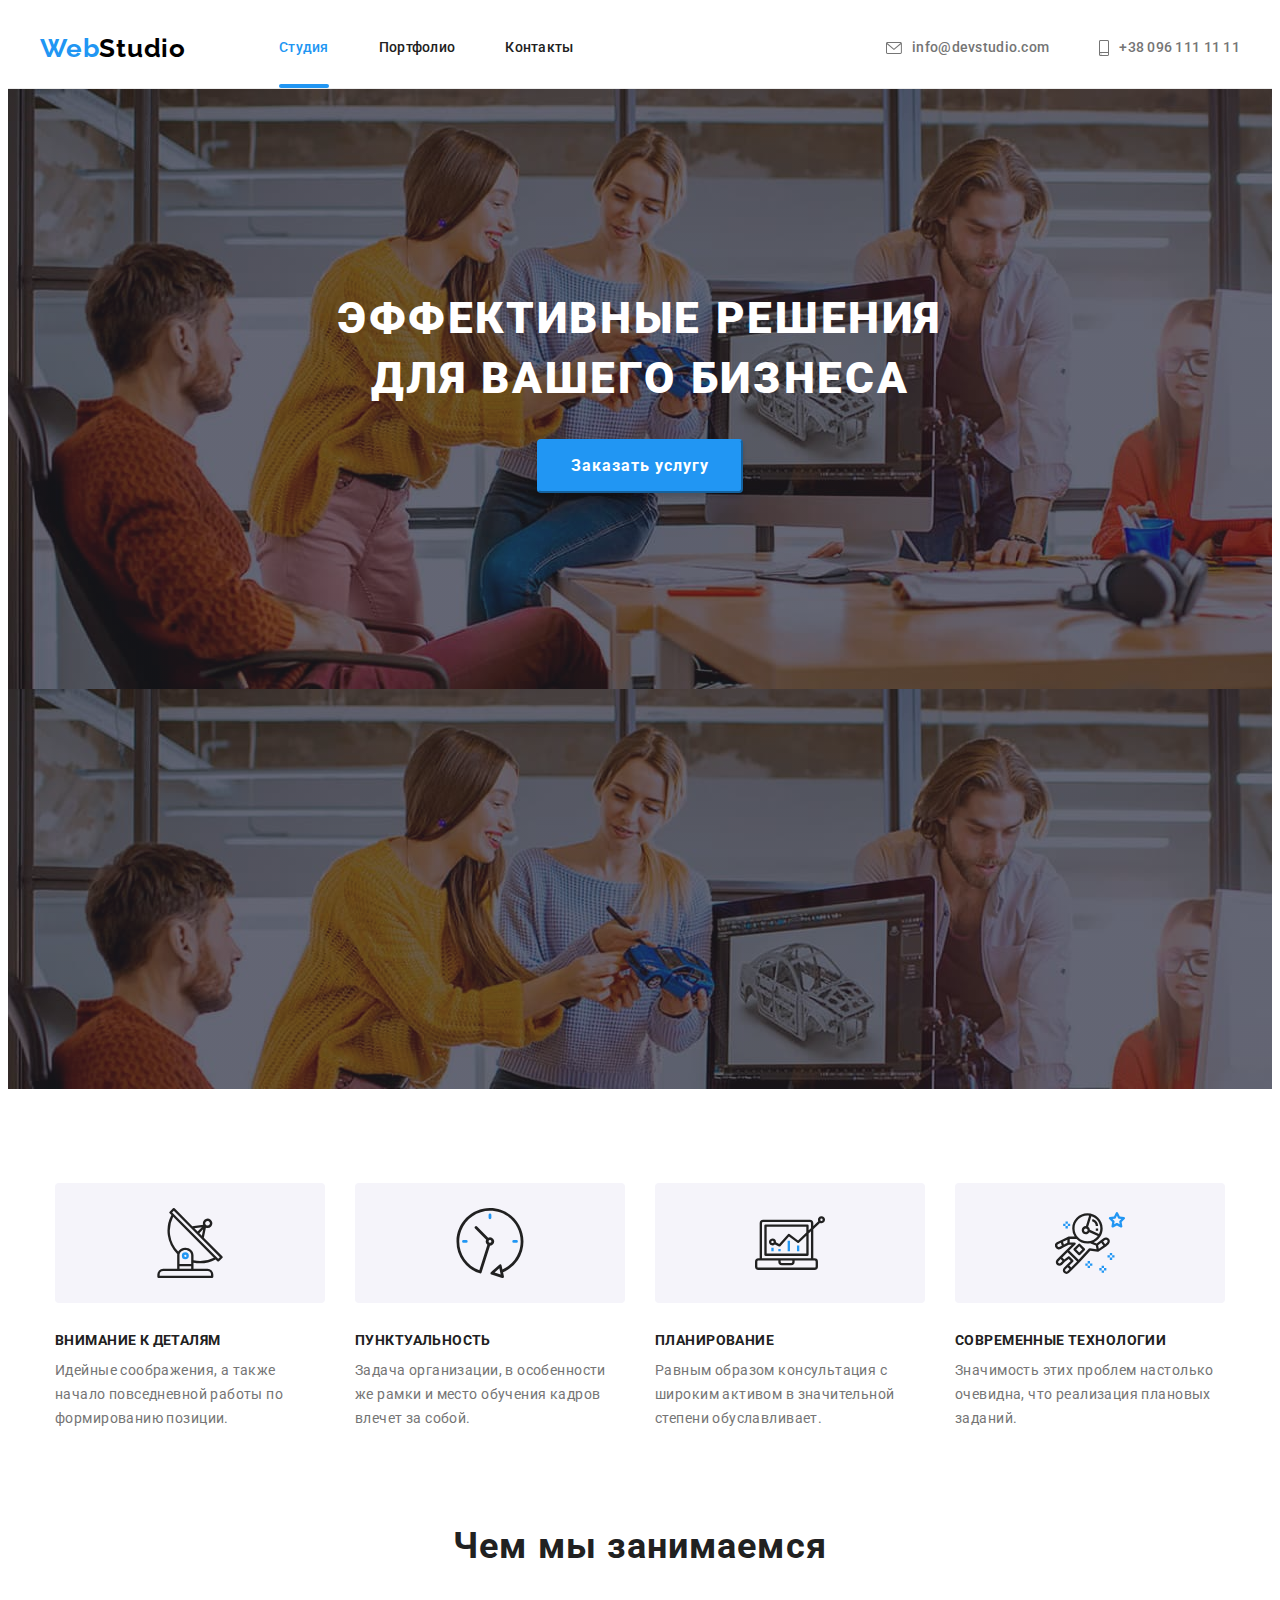
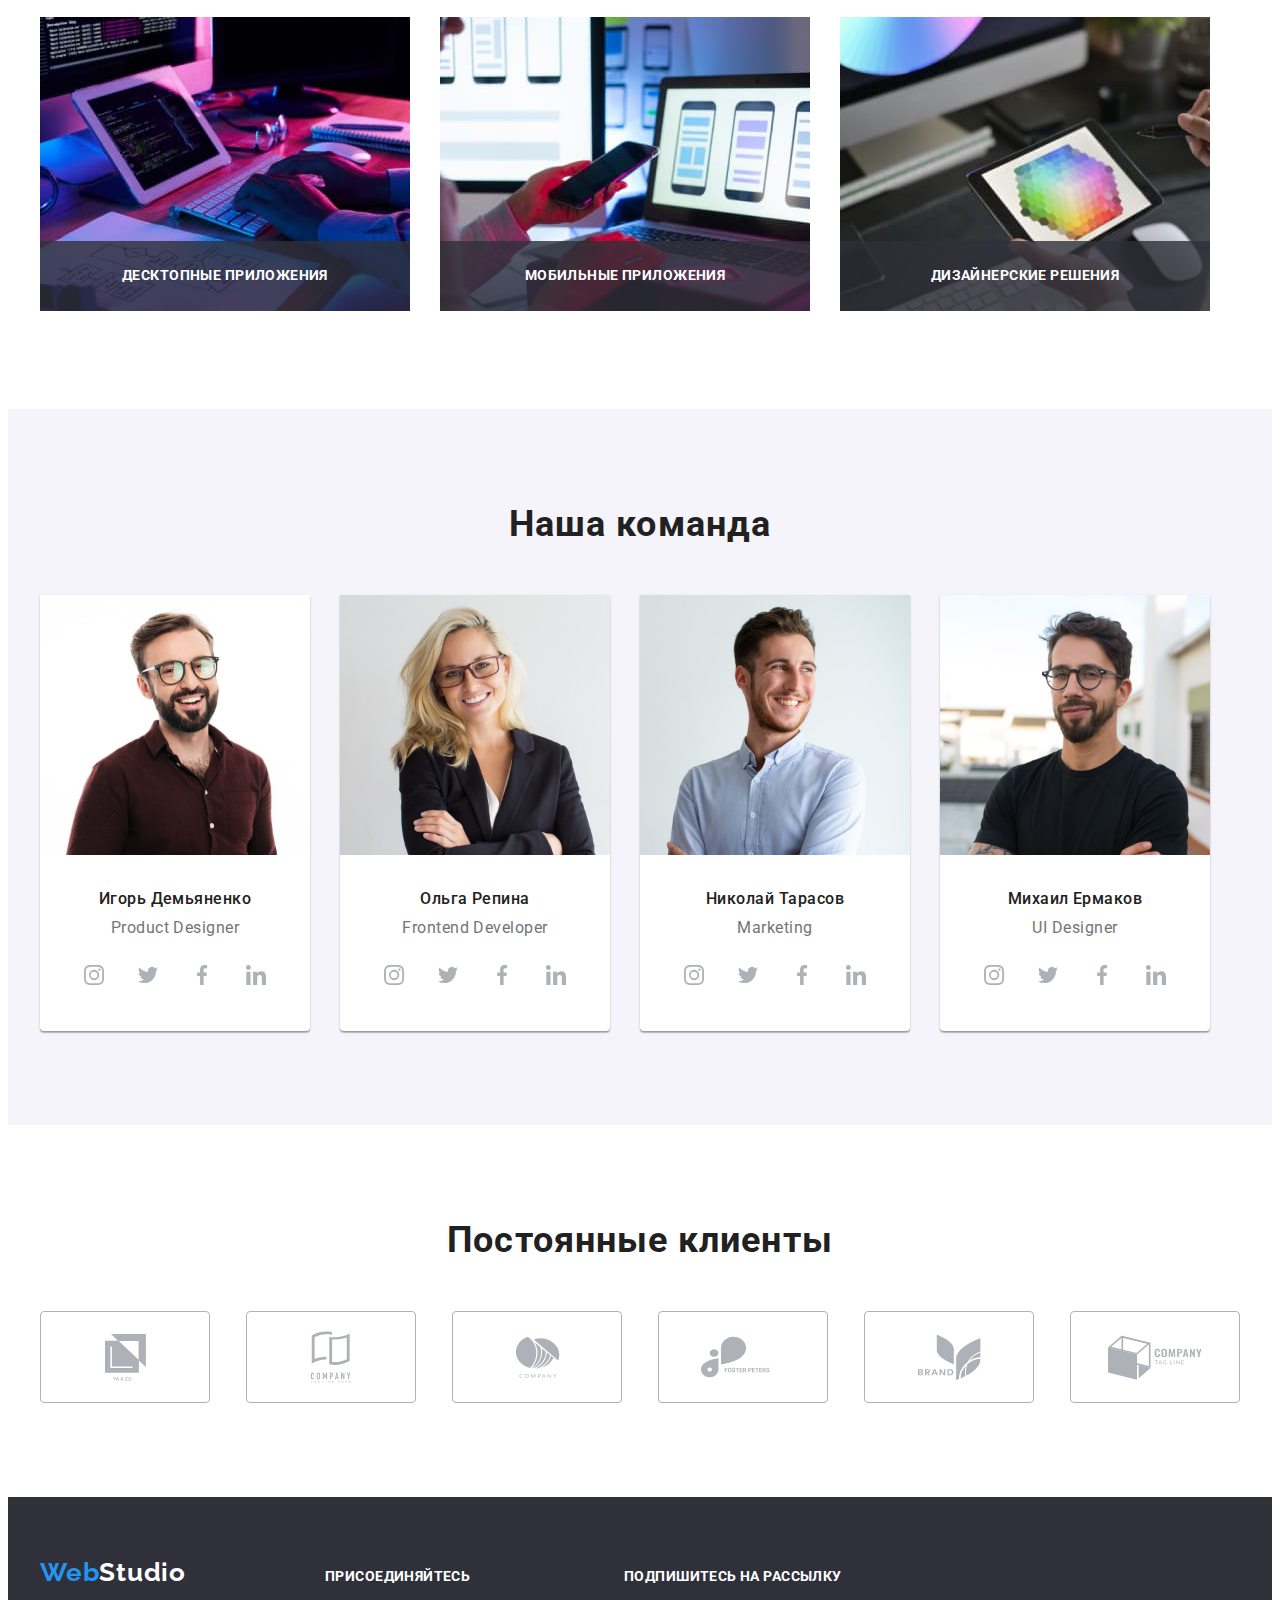
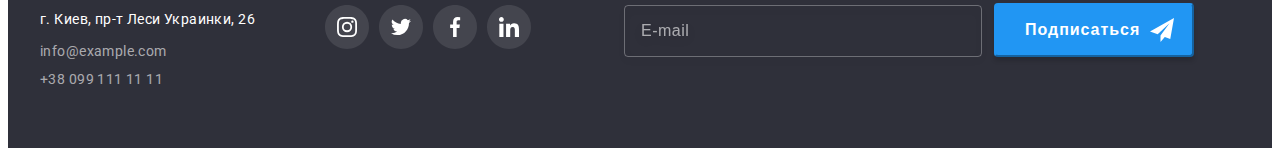
==== index.html @ 21135331 "Initial commit" ====
<!DOCTYPE html>
<html lang="ru">
  <head>
    <meta charset="UTF-8" />
    <meta http-equiv="X-UA-Compatible" content="IE=edge" />
    <meta name="viewport" content="width=device-width, initial-scale=1.0" />
    <title>WebStudio</title>
    <link rel="preconnect" href="https://fonts.googleapis.com" />
    <link rel="preconnect" href="https://fonts.gstatic.com" crossorigin />
    <link
      href="https://fonts.googleapis.com/css2?family=Raleway:wght@700&family=Roboto:wght@400;500;700;900&display=swap"
      rel="stylesheet"
    />
    <link
      rel="stylesheet"
      href="https://cdnjs.cloudflare.com/ajax/libs/modern-normalize/1.1.0/modern-normalize.min.css"
      integrity="sha512-wpPYUAdjBVSE4KJnH1VR1HeZfpl1ub8YT/NKx4PuQ5NmX2tKuGu6U/JRp5y+Y8XG2tV+wKQpNHVUX03MfMFn9Q=="
      crossorigin="anonymous"
      referrerpolicy="no-referrer"
    />
    <link rel="stylesheet" href="./css/styles.css" />
  </head>

  <body>
    <!-- ################# HEADER ############## -->
    <header class="header">
      <div class="header-line container">
        <nav class="head">
          <a class="link link-logo" href="./index.html" lang="en"
            ><span class="accent">Web</span>Studio</a
          >
          <ul class="list header-list">
            <li class="item"><a class="link menu-link active" href="">Студия</a></li>
            <li class="item"><a class="link menu-link" href="./portfolio.html">Портфолио</a></li>
            <li class="item"><a class="link menu-link" href="">Контакты</a></li>
          </ul>
        </nav>
        <ul class="list header-list header-info">
          <li class="item icon-address">
            <a class="link contact-link" href="mailto:info@devstudio.com"
              ><svg class="icon" width="16" height="12">
                <use href="./images/icon/icons.svg#mail"></use></svg
              >info@devstudio.com</a
            >
          </li>
          <li class="item icon-address">
            <a class="link contact-link" href="tel:+380961111111"
              ><svg class="icon" width="10" height="16">
                <use href="./images/icon/icons.svg#phone"></use></svg
              >+38 096 111 11 11</a
            >
          </li>
        </ul>
      </div>
    </header>
    <main class="main">
      <!-- ############## HERO ############### -->
      <section class="hero">
        <div class="container">
          <h1 class="hero-title">Эффективные решения <br />для вашего бизнеса</h1>
          <button data-modal-open class="modal-btn" type="button">Заказать услугу</button>
        </div>
      </section>
      <!-- ############## ABOUT US ############### -->
      <section class="section">
        <div class="container">
          <ul class="list about-us">
            <li class="item">
              <div class="back-icon-about">
                <svg class="icon-about" width="70" height="70">
                  <use href="./images/icon/icons.svg#antenna"></use>
                </svg>
              </div>
              <h3 class="about-us-title">Внимание к деталям</h3>
              <p class="about-us-item">
                Идейные соображения, а также начало повседневной работы по формированию позиции.
              </p>
            </li>
            <li class="item">
              <div class="back-icon-about">
                <svg class="icon-about" width="70" height="70">
                  <use href="./images/icon/icons.svg#clock"></use>
                </svg>
              </div>
              <h3 class="about-us-title">Пунктуальность</h3>
              <p class="about-us-item">
                Задача организации, в особенности же рамки и место обучения кадров влечет за собой.
              </p>
            </li>
            <li class="item">
              <div class="back-icon-about">
                <svg class="icon-about" width="70" height="70">
                  <use href="./images/icon/icons.svg#diagram"></use>
                </svg>
              </div>
              <h3 class="about-us-title">Планирование</h3>
              <p class="about-us-item">
                Равным образом консультация с широким активом в значительной степени обуславливает.
              </p>
            </li>
            <li class="item">
              <div class="back-icon-about">
                <svg class="icon-about" width="70" height="70">
                  <use href="./images/icon/icons.svg#astronaut"></use>
                </svg>
              </div>
              <h3 class="about-us-title">Современные технологии</h3>
              <p class="about-us-item">
                Значимость этих проблем настолько очевидна, что реализация плановых заданий.
              </p>
            </li>
          </ul>
        </div>
      </section>
      <!-- ############## OUR WORK ############### -->
      <section class="section-work">
        <div class="container">
          <h2 class="title title-work">Чем мы занимаемся</h2>
          <ul class="list list-work">
            <li class="item">
              <img
                src="./images/how_we_doing/img1.jpg"
                alt="Сотрудник печатает на клавиатуре"
                width="370"
                height="294"
              />
              <p class="img-overlay">Десктопные приложения</p>
            </li>
            <li class="item">
              <img
                src="./images/how_we_doing/img2.jpg"
                alt="Сотрудник смотрит в экран ноутбука"
                width="370"
                height="294"
              />
              <p class="img-overlay">Мобильные приложения</p>
            </li>
            <li class="item">
              <img
                src="./images/how_we_doing/img3.jpg"
                alt="Сотрудник работает на планшете"
                width="370"
                height="294"
              />
              <p class="img-overlay">Дизайнерские решения</p>
            </li>
          </ul>
        </div>
      </section>
      <!-- ############## OUR TEAM ############### -->
      <section class="section our-team">
        <div class="container">
          <h2 class="title title-team">Наша команда</h2>
          <ul class="list team-list">
            <li class="card">
              <img
                class="team-img"
                src="./images/people/igor.jpg"
                alt="Сотрудник Игорь Демьяненко"
                width="270"
                height="260"
              />
              <div class="team-info">
                <h3 class="team-name">Игорь Демьяненко</h3>
                <p class="team-prof" lang="en">Product Designer</p>
              </div>
              <div>
                <ul class="list card-social">
                  <li class="icon-back">
                    <a class="link social-link" href="" target="_blank" rel="noopener noreferrer"
                      ><svg class="card-icon" width="44" height="44">
                        <use href="./images/icon/icons.svg#card-inst"></use></svg
                    ></a>
                  </li>
                  <li class="icon-back">
                    <a class="link social-link" href="" target="_blank" rel="noopener noreferrer"
                      ><svg class="card-icon" width="44" height="44">
                        <use href="./images/icon/icons.svg#card-twit"></use></svg
                    ></a>
                  </li>
                  <li class="icon-back">
                    <a class="link social-link" href="" target="_blank" rel="noopener noreferrer"
                      ><svg class="card-icon" width="44" height="44">
                        <use href="./images/icon/icons.svg#card-facebook"></use></svg
                    ></a>
                  </li>
                  <li class="icon-back">
                    <a class="link social-link" href="" target="_blank" rel="noopener noreferrer"
                      ><svg class="card-icon" width="44" height="44">
                        <use href="./images/icon/icons.svg#card-link"></use></svg
                    ></a>
                  </li>
                </ul>
              </div>
            </li>
            <li class="card">
              <img
                class="team-img"
                src="./images/people/olga.jpg"
                alt="Сотрудник Ольга Репина"
                width="270"
                height="260"
              />
              <div class="team-info">
                <h3 class="team-name">Ольга Репина</h3>
                <p class="team-prof" lang="en">Frontend Developer</p>
              </div>
              <div>
                <ul class="list card-social">
                  <li class="icon-back">
                    <a class="link social-link" href="" target="_blank" rel="noopener noreferrer"
                      ><svg class="card-icon" width="44" height="44">
                        <use href="./images/icon/icons.svg#card-inst"></use></svg
                    ></a>
                  </li>
                  <li class="icon-back">
                    <a class="link social-link" href="" target="_blank" rel="noopener noreferrer"
                      ><svg class="card-icon" width="44" height="44">
                        <use href="./images/icon/icons.svg#card-twit"></use></svg
                    ></a>
                  </li>
                  <li class="icon-back">
                    <a class="link social-link" href="" target="_blank" rel="noopener noreferrer"
                      ><svg class="card-icon" width="44" height="44">
                        <use href="./images/icon/icons.svg#card-facebook"></use></svg
                    ></a>
                  </li>
                  <li class="icon-back">
                    <a class="link social-link" href="" target="_blank" rel="noopener noreferrer"
                      ><svg class="card-icon" width="44" height="44">
                        <use href="./images/icon/icons.svg#card-link"></use></svg
                    ></a>
                  </li>
                </ul>
              </div>
            </li>
            <li class="card">
              <img
                class="team-img"
                src="./images/people/nikolai.jpg"
                alt="Сотрудник Николай Тарасов"
                width="270"
                height="260"
              />
              <div class="team-info">
                <h3 class="team-name">Николай Тарасов</h3>
                <p class="team-prof" lang="en">Marketing</p>
              </div>
              <div>
                <ul class="list card-social">
                  <li class="icon-back">
                    <a class="link social-link" href="" target="_blank" rel="noopener noreferrer"
                      ><svg class="card-icon" width="44" height="44">
                        <use href="./images/icon/icons.svg#card-inst"></use></svg
                    ></a>
                  </li>
                  <li class="icon-back">
                    <a class="link social-link" href="" target="_blank" rel="noopener noreferrer"
                      ><svg class="card-icon" width="44" height="44">
                        <use href="./images/icon/icons.svg#card-twit"></use></svg
                    ></a>
                  </li>
                  <li class="icon-back">
                    <a class="link social-link" href="" target="_blank" rel="noopener noreferrer"
                      ><svg class="card-icon" width="44" height="44">
                        <use href="./images/icon/icons.svg#card-facebook"></use></svg
                    ></a>
                  </li>
                  <li class="icon-back">
                    <a class="link social-link" href="" target="_blank" rel="noopener noreferrer"
                      ><svg class="card-icon" width="44" height="44">
                        <use href="./images/icon/icons.svg#card-link"></use></svg
                    ></a>
                  </li>
                </ul>
              </div>
            </li>
            <li class="card">
              <img
                class="team-img"
                src="./images/people/mikhail.jpg"
                alt="Сотрудник Михаил Ермаков"
                width="270"
                height="260"
              />
              <div class="team-info">
                <h3 class="team-name">Михаил Ермаков</h3>
                <p class="team-prof" lang="en">UI Designer</p>
              </div>
              <div>
                <ul class="list card-social">
                  <li class="icon-back">
                    <a class="link social-link" href="" target="_blank" rel="noopener noreferrer"
                      ><svg class="card-icon" width="44" height="44">
                        <use href="./images/icon/icons.svg#card-inst"></use></svg
                    ></a>
                  </li>
                  <li class="icon-back">
                    <a class="link social-link" href="" target="_blank" rel="noopener noreferrer"
                      ><svg class="card-icon" width="44" height="44">
                        <use href="./images/icon/icons.svg#card-twit"></use></svg
                    ></a>
                  </li>
                  <li class="icon-back">
                    <a class="link social-link" href="" target="_blank" rel="noopener noreferrer"
                      ><svg class="card-icon" width="44" height="44">
                        <use href="./images/icon/icons.svg#card-facebook"></use></svg
                    ></a>
                  </li>
                  <li class="icon-back">
                    <a class="link social-link" href="" target="_blank" rel="noopener noreferrer"
                      ><svg class="card-icon" width="44" height="44">
                        <use href="./images/icon/icons.svg#card-link"></use></svg
                    ></a>
                  </li>
                </ul>
              </div>
            </li>
          </ul>
        </div>
      </section>
      <!-- ############## OUR CLIENTS ############### -->
      <section class="section">
        <div class="container">
          <h2 class="title title-clients">Постоянные клиенты</h2>
          <ul class="list list-clients">
            <li>
              <a class="link-clients" href="" target="_blank" rel="noopener noreferrer">
                <div class="back-icon-clients">
                  <svg class="icon-clients" width="41" height="47">
                    <use href="./images/icon/icons.svg#client-1"></use>
                  </svg></div
              ></a>
            </li>
            <li>
              <a class="link-clients" href="" target="_blank" rel="noopener noreferrer">
                <div class="back-icon-clients">
                  <svg class="icon-clients" width="40" height="52">
                    <use href="./images/icon/icons.svg#client-2"></use>
                  </svg></div
              ></a>
            </li>
            <li>
              <a class="link-clients" href="" target="_blank" rel="noopener noreferrer"
                ><div class="back-icon-clients">
                  <svg class="icon-clients" width="45" height="42">
                    <use href="./images/icon/icons.svg#client-3"></use>
                  </svg></div
              ></a>
            </li>
            <li>
              <a class="link-clients" href="" target="_blank" rel="noopener noreferrer"
                ><div class="back-icon-clients">
                  <svg class="icon-clients" width="85" height="42">
                    <use href="./images/icon/icons.svg#client-4"></use>
                  </svg></div
              ></a>
            </li>
            <li>
              <a class="link-clients" href="" target="_blank" rel="noopener noreferrer">
                <div class="back-icon-clients">
                  <svg class="icon-clients" width="63" height="47">
                    <use href="./images/icon/icons.svg#client-5"></use>
                  </svg></div
              ></a>
            </li>
            <li>
              <a class="link-clients" href="" target="_blank" rel="noopener noreferrer">
                <div class="back-icon-clients">
                  <svg class="icon-clients" width="94" height="45">
                    <use href="./images/icon/icons.svg#client-6"></use>
                  </svg></div
              ></a>
            </li>
          </ul>
        </div>
      </section>
    </main>
    <!-- ############## FOOTER ############### -->
    <footer class="footer">
      <div class="container footer-flex">
        <div class="footer-address">
          <a class="link link-logo-footer" href="./index.html" lang="en"
            ><span class="accent">Web</span>Studio</a
          >
          <address class="address">
            <ul class="list list-address">
              <li class="item">
                <a
                  class="link address-link"
                  href="https://goo.gl/maps/CviUbPJFQTQComtV8"
                  target="_blank"
                  >г. Киев, пр-т Леси Украинки, 26</a
                >
              </li>
              <li class="item">
                <a class="link contacts-link" href="mailto:info@example.com">info@example.com</a>
              </li>
              <li class="item">
                <a class="link contacts-link" href="tel:+380991111111">+38 099 111 11 11</a>
              </li>
            </ul>
          </address>
        </div>
        <div class="social">
          <p class="join">присоединяйтесь</p>
          <ul class="list footer-icon">
            <li class="item">
              <a class="social-link-footer" href="" target="_blank" rel="noopener noreferrer">
                <svg class="icon" width="44" height="44">
                  <use href="./images/icon/icons.svg#footer-insta"></use>
                </svg>
              </a>
            </li>
            <li class="item">
              <a class="social-link-footer" href="" target="_blank" rel="noopener noreferrer"
                ><svg class="icon" width="44" height="44">
                  <use href="./images/icon/icons.svg#footer-twit"></use></svg
              ></a>
            </li>
            <li class="item">
              <a class="social-link-footer" href="" target="_blank" rel="noopener noreferrer"
                ><svg class="icon" width="44" height="44">
                  <use href="./images/icon/icons.svg#footer-facebook"></use></svg
              ></a>
            </li>
            <li class="item">
              <a class="social-link-footer" href="" target="_blank" rel="noopener noreferrer"
                ><svg class="icon" width="44" height="44">
                  <use href="./images/icon/icons.svg#footer-link"></use></svg
              ></a>
            </li>
          </ul>
        </div>
        <div class="subscribe">
          <form class="footer-form">
            <label class="form-label"
              >Подпишитесь на рассылку
              <input class="form-input" type="email" name="E-Mail" placeholder="E-mail" />
            </label>
            <button class="sub-btn" type="submit">
              Подписаться
              <svg class="icon" width="24" height="24">
                <use href="./images/icon/icons.svg#icon-send"></use>
              </svg>
            </button>
          </form>
        </div>
      </div>
    </footer>
    <!-- ############## BACKDROP ############### -->
    <div data-modal class="backdrop is-hidden">
      <div class="modal">
        <button data-modal-close class="close-button" type="button">
          <svg class="close-btn-img" width="30" height="30">
            <use href="./images/icon/icons.svg#close-modal"></use>
          </svg>
        </button>
        <div class="leave-contacts">
          <p class="modal-title">Оставьте свои данные, мы вам перезвоним</p>
          <form class="modal-form" autocomplete="off">
            <label class="label"
              >Имя
              <input class="input" name="Name" type="text"/>
              <svg class="icon-form" width="18" height="18"><use href="./images/icon/icons.svg#person-modal"></use></svg>
            </label>
            <label class="label"
              >Телефон
             <input class="input" name="Phone" type="tel" />
              <svg class="icon-form" width="18" height="18"><use href="./images/icon/icons.svg#phone-modal"></use></svg>
            </label>
            <label class="label"
              >Почта
             <input class="input" name="Mail" type="email" />
              <svg class="icon-form" width="18" height="18"><use href="./images/icon/icons.svg#email-modal"></use></svg>
            </label>
            <label class="label"
              >Комментарий
              <textarea class="area" name="Comment" placeholder="Введите текст" rows="4"></textarea>
            </label>
            <label class="label-check">
              <input class="input-check" name="License" type="checkbox" />
              <svg class="checkbox-svg" width="16" height="15"><use href="./images/icon/icons.svg#check-border"></use></svg>
              <svg class="checkbox-svg-full" width="16" height="15"><use href="./images/icon/icons.svg#check-full"></use></svg>
              <span class="check-text">Соглашаюсь с рассылкой и
                  принимаю <a class="license-link" href="">Условия договора</a></span>
            </label>
            <button class="send-button" type="submit">Отправить</button>
          </form>
        </div>
      </div>
    </div>
    <!-- ############## SCRIPT ############### -->
    <script src="./js/modal.js"></script>
  </body>
</html>
---- css/styles.css ----
.list {
  list-style: none;

  margin-top: 0;
  margin-bottom: 0;
  padding-left: 0;
}
.link {
  text-decoration: none;
  display: inline-block;
}
.address {
  font-style: normal;
}
.container {
  width: 1200px;
  padding-left: 15px;
  padding-right: 15px;
  margin-left: auto;
  margin-right: auto;
}
:root {
  --main-font: 'Roboto', sans-serif;
  --main-color: #212121;
  --secondary-color: #757575;
  --logo-color: #000000;
  --accent-color: #2196f3;
  --card-back: rgba(33, 150, 243, 0.9);
  --hero-background-color: #2f303a;
  --btn-text-color: #ffffff;
  --border-color: #afb1b8;
  --social-color: #afb1b8;
  --team-background-color: #f5f4fa;
  --portfolio-btn-back-color: #f5f4fa;
  --border-color: #ececec;
  --footer-social: #44454e;
  --portfolio-border-color: #eeeeee;
  --contacts-link-color: rgba(255, 255, 255, 0.6);
  --color-social-footer: rgba(255, 255, 255, 0.1);
  --img-background: rgba(47, 48, 58, 0.8);
  --timing: cubic-bezier(0.4, 0, 0.2, 1);
  --send-button-back: #188CE8;

/*########## ICONS COLOR ############*/
  --color-back: transparent;
  --color-social: currentColor;
  --color-clients: currentColor;
  --color-social-footer: currentColor;
  --color-mail: currentColor;
  --color-close: #eaeaea;
  --color-plus: currentColor;
}
body {
  font-family: var(--main-font);
  color: var(--main-color);
}
/*########## HEADER ############*/
.header {
  font-weight: 500;
  font-size: 14px;
  line-height: 1.14;
  letter-spacing: 0.02em;
  border-bottom: 1px solid var(--border-color);
}
.head {
  display: flex;
  align-items: center;
}
.header-list {
  display: flex;

  margin-top: 0;
  margin-bottom: 0;
}
.header-list .item + .item {
  margin-left: 50px;
}
.header-list .link {
  display: block;
  padding-top: 32px;
  padding-bottom: 32px;
}
.header-info {
  margin-left: auto;
}
.header-line {
  display: flex;
}
.link-logo {
  font-family: 'Raleway', sans-serif;
  font-weight: 700;
  font-size: 26px;
  line-height: 1.19;
  letter-spacing: 0.03em;
  color: var(--logo-color);

  margin-right: 93px;
}
.accent {
  color: var(--accent-color);
}
.menu-link {
  color: var(--main-color);
  transition: color 250ms var(--timing);
}
.item {
  position: relative;
}
.active::after {
  position: absolute;
  bottom: 0;
  left: 0;
  content: '';
  width: 100%;
  height: 4px;
  background-color: var(--accent-color);
  border-radius: 2px;
}
.icon-address > .contact-link {
  color: var(--secondary-color);
  display: flex;
  align-items: center;
  transition: color 250ms var(--timing);
}

.menu-link:hover,
.menu-link:focus {
  color: var(--accent-color);
}
.contact-link:hover,
.contact-link:focus {
  color: var(--accent-color);
}
.active {
  color: var(--accent-color);
}
.header-list .item {
  display: flex;
  justify-content: center;
}
.icon-address {
  display: flex;
  align-items: center;
}
.icon-address .icon {
  margin-right: 10px;
  fill: var(--secondary-color);
}
.contact-link:hover > .icon,
.contact-link:focus > .icon {
  fill: var(--accent-color);
}
/*########## MAIN ############*/
/*########## HERO ############*/
.hero {
  background-color: var(--hero-background-color);
  text-align: center;
  padding-top: 200px;
  padding-bottom: 200px;
  height: 600px;
  max-width: 1600px;
  margin: 0 auto;
  background-image: linear-gradient(to right, rgba(47, 48, 58, 0.4), rgba(47, 48, 58, 0.4)),
    url('../images/overlay/overlay.jpg');
}
.hero-title {
  font-weight: 900;
  font-size: 44px;
  line-height: 1.36;
  letter-spacing: 0.06em;
  text-transform: uppercase;
  color: var(--btn-text-color);

  margin-top: 0;
  margin-bottom: 30px;
}
.modal-btn {
  font-family: var(--main-font);
  font-weight: 700;
  font-size: 16px;
  line-height: 1.88;
  display: flex;
  align-items: center;
  letter-spacing: 0.06em;
  color: var(--btn-text-color);
  background-color: var(--accent-color);
  cursor: pointer;
  box-shadow: 0px 4px 4px rgba(0, 0, 0, 0.15);
  border-radius: 4px;
  border-color: var(--accent-color);

  display: inline-block;
  padding: 10px 32px;
}
/*########## ABOUT US ############*/
.section {
  padding-top: 94px;
  padding-bottom: 94px;
}
.about-us {
  display: flex;
  justify-content: center;

  margin-top: 0;
  margin-bottom: 0;
}
.about-us .item {
  width: 270px;
}
.about-us .item + .item {
  margin-left: 30px;
}
.about-us-title {
  font-weight: 700;
  font-size: 14px;
  line-height: 1.14;
  letter-spacing: 0.03em;
  text-transform: uppercase;

  margin-top: 0;
  margin-bottom: 0;
  margin-bottom: 10px;
}
.about-us-item {
  font-size: 14px;
  line-height: 1.71;
  letter-spacing: 0.03em;
  color: var(--secondary-color);

  margin-top: 0;
  margin-bottom: 0;
}
.back-icon-about {
  width: 270px;
  height: 120px;
  background: var(--portfolio-btn-back-color);
  border-radius: 4px;
  margin-bottom: 30px;
  display: flex;
  align-items: center;
  justify-content: center;
}
/*########## OUR WORK ############*/
.section-work {
  padding-bottom: 94px;
}
.title {
  font-weight: 700;
  font-size: 36px;
  line-height: 1.17;
  text-align: center;
  letter-spacing: 0.03em;

  margin-top: 0;
  margin-bottom: 0;
}
.title-work {
  margin-bottom: 50px;
}
.list-work {
  display: flex;
}
.list-work .item + .item {
  margin-left: 30px;
}
.list-work .item {
  position: relative;
}
.img-overlay {
  position: absolute;
  left: 0;
  bottom: 4px;

  font-weight: 700;
  font-size: 14px;
  line-height: 1.14;
  text-align: center;
  letter-spacing: 0.03em;
  text-transform: uppercase;
  color: var(--btn-text-color);

  width: 370px;
  margin: 0;
  padding-top: 27px;
  padding-bottom: 27px;
  background-color: var(--img-background);
}
/*########## OUR TEAM ############*/
.team-list {
  display: flex;
}
.team-list .card + .card {
  margin-left: 30px;
}
.card {
  width: 270px;

  background: var(--btn-text-color);
  box-shadow: 0px 1px 3px rgba(0, 0, 0, 0.12), 0px 1px 1px rgba(0, 0, 0, 0.14),
    0px 2px 1px rgba(0, 0, 0, 0.2);
  border-radius: 0px 0px 4px 4px;
}
.our-team {
  background-color: var(--team-background-color);
}
.title-team {
  margin-bottom: 50px;
}
.team-info {
  padding-top: 30px;
  padding-bottom: 16px;
}
.team-name {
  font-weight: 500;
  font-size: 16px;
  line-height: 1.19;
  text-align: center;
  letter-spacing: 0.03em;

  margin-top: 0;
  margin-bottom: 10px;
}
.team-prof {
  font-size: 16px;
  line-height: 1.19;
  text-align: center;
  letter-spacing: 0.03em;
  color: var(--secondary-color);

  margin-top: 0;
  margin-bottom: 0;
}
.card-social {
  display: flex;
  justify-content: center;
  padding-bottom: 30px;
}
.card-icon {
  color: var(--social-color);
  width: 44px;
  height: 44px;
  border-radius: 50%;
  background-color: var(--btn-text-color);

  transition: color 250ms var(--timing),background-color 250ms var(--timing);
}
.social-link:hover > .card-icon,
.social-link:focus > .card-icon {
  color: var(--btn-text-color);
  background-color: var(--accent-color);
}

.list .icon-back + .icon-back {
  margin-left: 10px;
}
/*########## OUR CLIENTS ############*/
.title-clients {
  margin-bottom: 50px;
}
.list-clients {
  display: flex;
  justify-content: space-between;
}
.back-icon-clients {
  width: 170px;
  height: 92px;
  border: 1px solid var(--social-color);
  box-sizing: border-box;
  border-radius: 4px;
  display: flex;
  align-items: center;
  justify-content: center;
  transition: border-color 250ms var(--timing);
}
.back-icon-clients .icon-clients {
  box-sizing: content-box;
  padding: 18px 34px;
  color: var(--social-color);
  transition: color 250ms var(--timing);
  
}
.link-clients:hover .icon-clients,
.link-clients:focus .icon-clients {
  color: var(--accent-color);
}
.back-icon-clients:hover,
.back-icon-clients:focus {
  border-color: var(--accent-color);
}
/*########## FOOTER ############*/

.footer {
  background-color: var(--hero-background-color);
  padding-top: 60px;
  padding-bottom: 60px;
}
.link-logo-footer {
  font-family: 'Raleway', sans-serif;
  font-weight: 700;
  font-size: 26px;
  line-height: 1.19;
  letter-spacing: 0.03em;
  color: var(--btn-text-color);

  margin-bottom: 20px;
}
.list-address .item + .item {
  margin-top: 9px;
}
.address-link {
  font-size: 14px;
  line-height: 1.71;
  letter-spacing: 0.03em;
  color: var(--btn-text-color);
  transition: color 250ms var(--timing);
}
.address .list {
  padding-left: 0;
}
.contacts-link {
  font-size: 14px;
  line-height: 1.71px;
  letter-spacing: 0.03em;
  color: var(--contacts-link-color);
  transition: color 250ms var(--timing);
}
.address-link:hover,
.address-link:focus {
  color: var(--accent-color);
}
.contacts-link:hover,
.contacts-link:focus {
  color: var(--accent-color);
}
.join {
  font-weight: 700;
  font-size: 14px;
  line-height: 1.14;
  letter-spacing: 0.03em;
  text-transform: uppercase;
  color: var(--btn-text-color);
  margin-top: 0;
  margin-bottom: 20px;
}
.footer-flex {
  display: flex;
}
.social {
  margin-left: 70px;
  margin-top: 12px;
  display: flex;
  flex-direction: column;
}
.footer-icon {
  display: flex;
}
.footer-icon .item + .item {
  margin-left: 10px;
}
.social-link-footer>.icon {
  color: var(--footer-social);
  transition: color 250ms var(--timing);
}
.social-link-footer:hover > .icon,
.social-link-footer:focus > .icon {
  color: var(--accent-color);
}
/*########## FOOTER FORM ############*/
.subscribe {
  display: block;
}
.footer-form {
  position: relative;
 }
.footer-form .form-label {
display: flex;
flex-direction: column;
font-weight: 700;
font-size: 14px;
line-height: 1.14;
letter-spacing: 0.03em;
text-transform: uppercase;
color: var(--btn-text-color);
margin-top: 12px;
margin-left: 93px;
}
.footer-form .form-input {
  font-size: 16px;
  line-height: 1.25;
  display: flex;
  align-items: center;
  letter-spacing: 0.03em;
  color: rgba(255, 255, 255, 0.6);
  padding-top: 15px;
  padding-bottom: 15px;
  padding-left: 16px;
  margin-top: 20px;
  
border: 1px solid rgba(255, 255, 255, 0.3);
box-sizing: border-box;
filter: drop-shadow(0px 4px 4px rgba(0, 0, 0, 0.15));
border-radius: 4px;
width: 358px;
background-color: transparent;
}
.footer-form .form-input::placeholder {
  font-size: 16px;
line-height: 1.25;
display: flex;
align-items: center;
letter-spacing: 0.03em;
color: var(--contacts-link-color);
}
.footer-form .sub-btn {
  position: absolute;
  bottom: 0;
  right: -212px;

font-weight: 700;
font-size: 16px;
line-height: 1.88;
width: 200px;
display: flex;
align-items: center;
text-align: center;
letter-spacing: 0.06em;
color: var(--btn-text-color);
background-color: var(--accent-color);
border-color: var(--accent-color);
padding-top: 10px;
padding-bottom: 10px;
padding-left: 29px;
box-shadow: 0px 4px 4px rgba(0, 0, 0, 0.15);
border-radius: 4px;
margin-top: 48px;
margin-left: 12px;
cursor: pointer;
}
.sub-btn>.icon {
  margin-left: 10px;
}
/*########## BACKDROP ############*/
.backdrop {
  position: fixed;
  top: 0;
  left: 0;
  width: 100%;
  height: 100%;
  background-color: rgba(0, 0, 0, 0.2);
  opacity: 1;

  transform: scale(1,1);
  transition: transform 250ms var(--timing),opacity 250ms var(--timing);
}
.is-hidden {
  opacity: 0;
  /* visibility: hidden; */
  pointer-events: none;

  transform: scale(0,0);
  transition: transform 250ms var(--timing),opacity 250ms var(--timing);
}
.close-button{
  position: absolute;
  top: 8px;
  right: 8px;
  padding: 0;
  border: none;
  width: 30px;
  height: 30px;
  border-radius: 50%;
  cursor: pointer;
  transition: color 250ms var(--timing);
}
.close-button:hover,
.close-button:focus {
  color: var(--accent-color);
}
.modal {
  position: absolute;
  top: 50%;
  left: 50%;
  transform: translate(-50%,-50%);

  min-width: 528px;
  min-height: 581px;
  background: var(--btn-text-color);
box-shadow: 0px 1px 3px rgba(0, 0, 0, 0.12), 0px 1px 1px rgba(0, 0, 0, 0.14), 0px 2px 1px rgba(0, 0, 0, 0.2);
border-radius: 4px;
}
/*########## MODAL FORM ############*/
.leave-contacts {
  padding-top: 40px;
  padding-bottom: 40px;
  padding-left: 41px;
  padding-right: 39px;
}
.modal-form {
  display: flex;
  flex-direction: column;
}
.modal-title{
font-weight: 700;
font-size: 20px;
line-height: 1.15;
text-align: center;
letter-spacing: 0.03em;
margin-bottom: 12px;
margin-top: 0;
}
.modal-form .label {
  position: relative;
font-size: 12px;
line-height: 1.16;
letter-spacing: 0.01em;
color: var(--secondary-color);
cursor: pointer;
}
.modal-form .input {
  border: 1px solid rgba(33, 33, 33, 0.2);
  box-sizing: border-box;
  border-radius: 4px;
  width: 100%;
  font-size: inherit;
  line-height: inherit;
letter-spacing: inherit;
  margin-top: 4px;
  margin-bottom: 10px;
  padding-left: 42px;
  padding-top: 12px;
  padding-bottom: 12px;
  cursor: pointer;
  transition: border 250ms var(--timing);
  outline: none;
}
.modal-form .input:hover,
.modal-form .input:focus {
border: 1px solid var(--accent-color);
}
.area {
  border: 1px solid rgba(33, 33, 33, 0.2);
box-sizing: border-box;
border-radius: 4px;
width: 100%;
height: 120px;
resize: none;
font-size: inherit;
  line-height: inherit;
letter-spacing: inherit;
margin-top: 4px;
padding: 12px 16px;
  margin-bottom: 20px;
  cursor: pointer;
  transition: border 250ms var(--timing);
  outline: none;
}
.area:hover,
.area:focus {
border: 1px solid var(--accent-color);
}
.area::placeholder {
font-size: 12px;
line-height: 1.16;
letter-spacing: 0.01em;
color: rgba(117, 117, 117, 0.5);
}
.input-check{
  position: absolute;
  width: 1px;
  height: 1px;
  margin: -1px;
  border: 0;
  padding: 0;
  clip: rect(0 0 0 0);
  overflow: hidden;
}
.check-text {
font-size: 14px;
line-height: 1.71;
letter-spacing: 0.03em;
color: var(--secondary-color);
margin-left: 36px;
}
.label-check {
  position: relative;
  }
.checkbox-svg {
  position: absolute;
  top: 3px;
  left: 12px;
  transform: scale(0);
  transition: transform 250ms var(--timing);
}
.checkbox-svg-full {
  position: absolute;
  top: 3px;
  left: 12px;
  transform: scale(1);
  transition: transform 250ms var(--timing);
}
.input-check:not(:checked)~.checkbox-svg-full {
  transform: scale(0);
}
.input-check:not(:checked)~.checkbox-svg {
  transform: scale(1);
}
.license-link {
font-size: 14px;
line-height: 1.71;
letter-spacing: 0.03em;
text-decoration-line: underline;
color: var(--accent-color);
}
.send-button {
font-weight: 700;
font-size: 16px;
line-height: 1.88;
display: flex;
align-items: center;
text-align: center;
letter-spacing: 0.06em;
color: var(--btn-text-color);
padding: 10px 56px;
  margin-top: 30px;
  margin-left: 124px;
  width: 200px;
  background: var(--accent-color);
box-shadow: 0px 4px 4px rgba(0, 0, 0, 0.15);
border-radius: 4px;
border-color: transparent;
cursor: pointer;
}
.send-button:hover,
.send-button:focus {
background: var(--send-button-back);
}
.icon-form {
  position: absolute;
  top: 28px;
  left: 12px;
  transition: fill 250ms var(--timing);
}
.modal-form .input:hover~.icon-form,
.modal-form .input:focus~.icon-form {
  fill: var(--accent-color);
}

/*########## PORTFOLIO (PAGE) ############*/
.hidden {
  display: none;
}
.list-btn {
  display: flex;
  justify-content: center;
  margin-bottom: 50px;
}
.list-btn .item + .item {
  margin-left: 8px;
}
.portfolio-btn {
  font-family: var(--main-font);
  font-weight: 500;
  font-size: 16px;
  line-height: 1.62;
  text-align: center;
  letter-spacing: 0.03em;
  background-color: var(--portfolio-btn-back-color);
  cursor: pointer;

  transition: color 250ms var(--timing), background-color 250ms var(--timing); 
  border-radius: 4px;
  border-color: transparent;
  padding: 6px 22px;
}

.portfolio-btn:hover,
.portfolio-btn:focus {
  color: var(--btn-text-color);
  background-color: var(--accent-color);
  box-shadow: 0px 3px 1px rgba(0, 0, 0, 0.1), 0px 1px 2px rgba(0, 0, 0, 0.08),
    0px 2px 2px rgba(0, 0, 0, 0.12);
}
.card-list {

  display: flex;
  flex-wrap: wrap;
}
.portfolio-card-info {
  padding-top: 20px;
  padding-bottom: 20px;
  padding-left: 24px;
  padding-right: 24px;
}
.portfolio-title {
  font-weight: 700;
  font-size: 18px;
  line-height: 2;
  letter-spacing: 0.06em;
  color: var(--main-color);

  margin-top: 0;
  margin-bottom: 4px;
}
.portfolio-item {
  font-size: 16px;
  line-height: 1.88;
  letter-spacing: 0.03em;
  color: var(--secondary-color);

  margin-top: 0;
  margin-bottom: 0;
}
.portfolio-card {
  background-color: var(--btn-text-color);
  border: 1px solid var(--portfolio-border-color);
  box-sizing: border-box;
  cursor: pointer;

  transition: box-shadow 250ms var(--timing);
  width: 370px;
  overflow: hidden;
}
.card-overlay {
  position: relative;
  overflow: hidden;
}
.card-text {
position: absolute;
left: 0;
top: 0;

font-size: 18px;
line-height: 1.56;
letter-spacing: 0.03em;
color: var(--btn-text-color);
background: var(--card-back);
margin: 0;
width: 100%;
height: 100%;
padding: 63px 24px;

transform: translateY(101%);
transition: transform 250ms var(--timing);
}
.portfolio-card:hover .card-text {
transform: translateY(0%);
}
.portfolio-card:hover {
  box-shadow: 0px 1px 1px rgba(0, 0, 0, 0.12), 0px 4px 4px rgba(0, 0, 0, 0.06),
    1px 4px 6px rgba(0, 0, 0, 0.16);
}
.portfolio-card:not(:nth-child(3n + 3)) {
  margin-right: 30px;
}
.portfolio-card:not(:nth-last-child(-n + 3)) {
  margin-bottom: 30px;
}
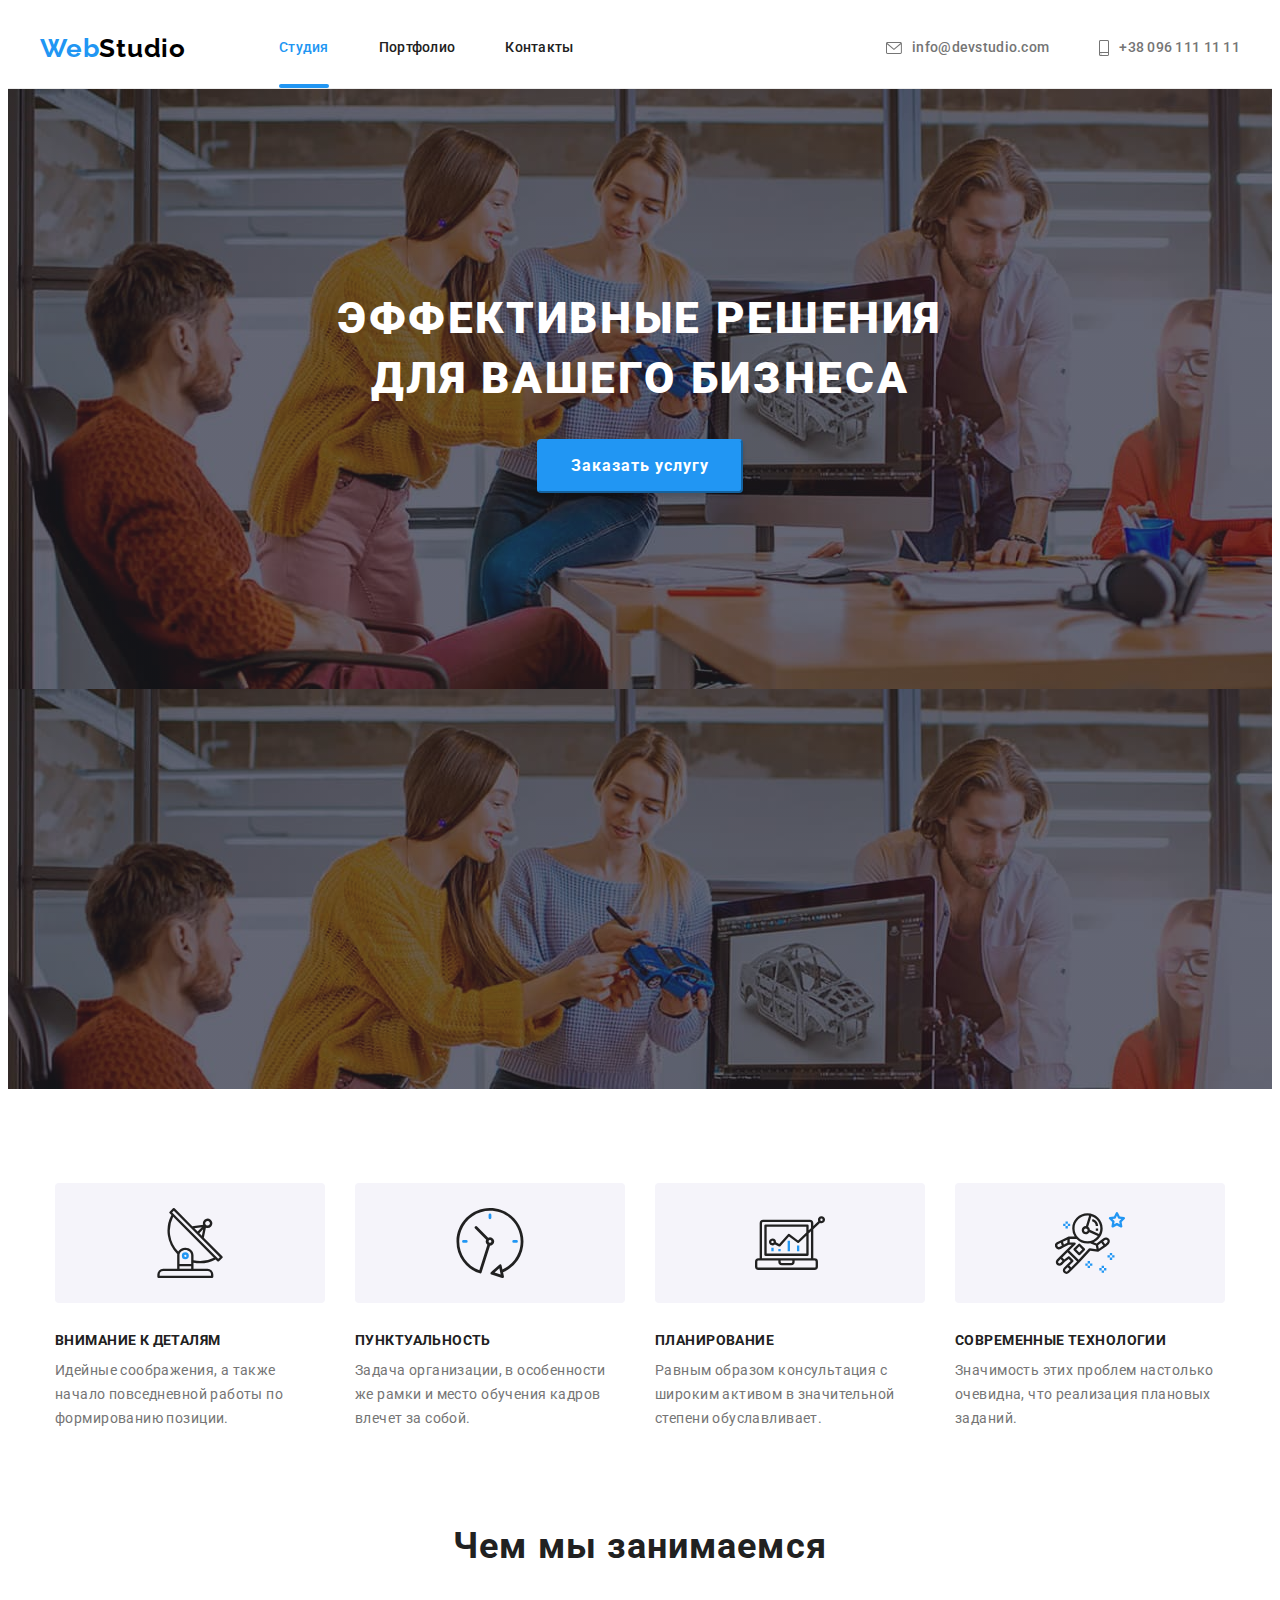
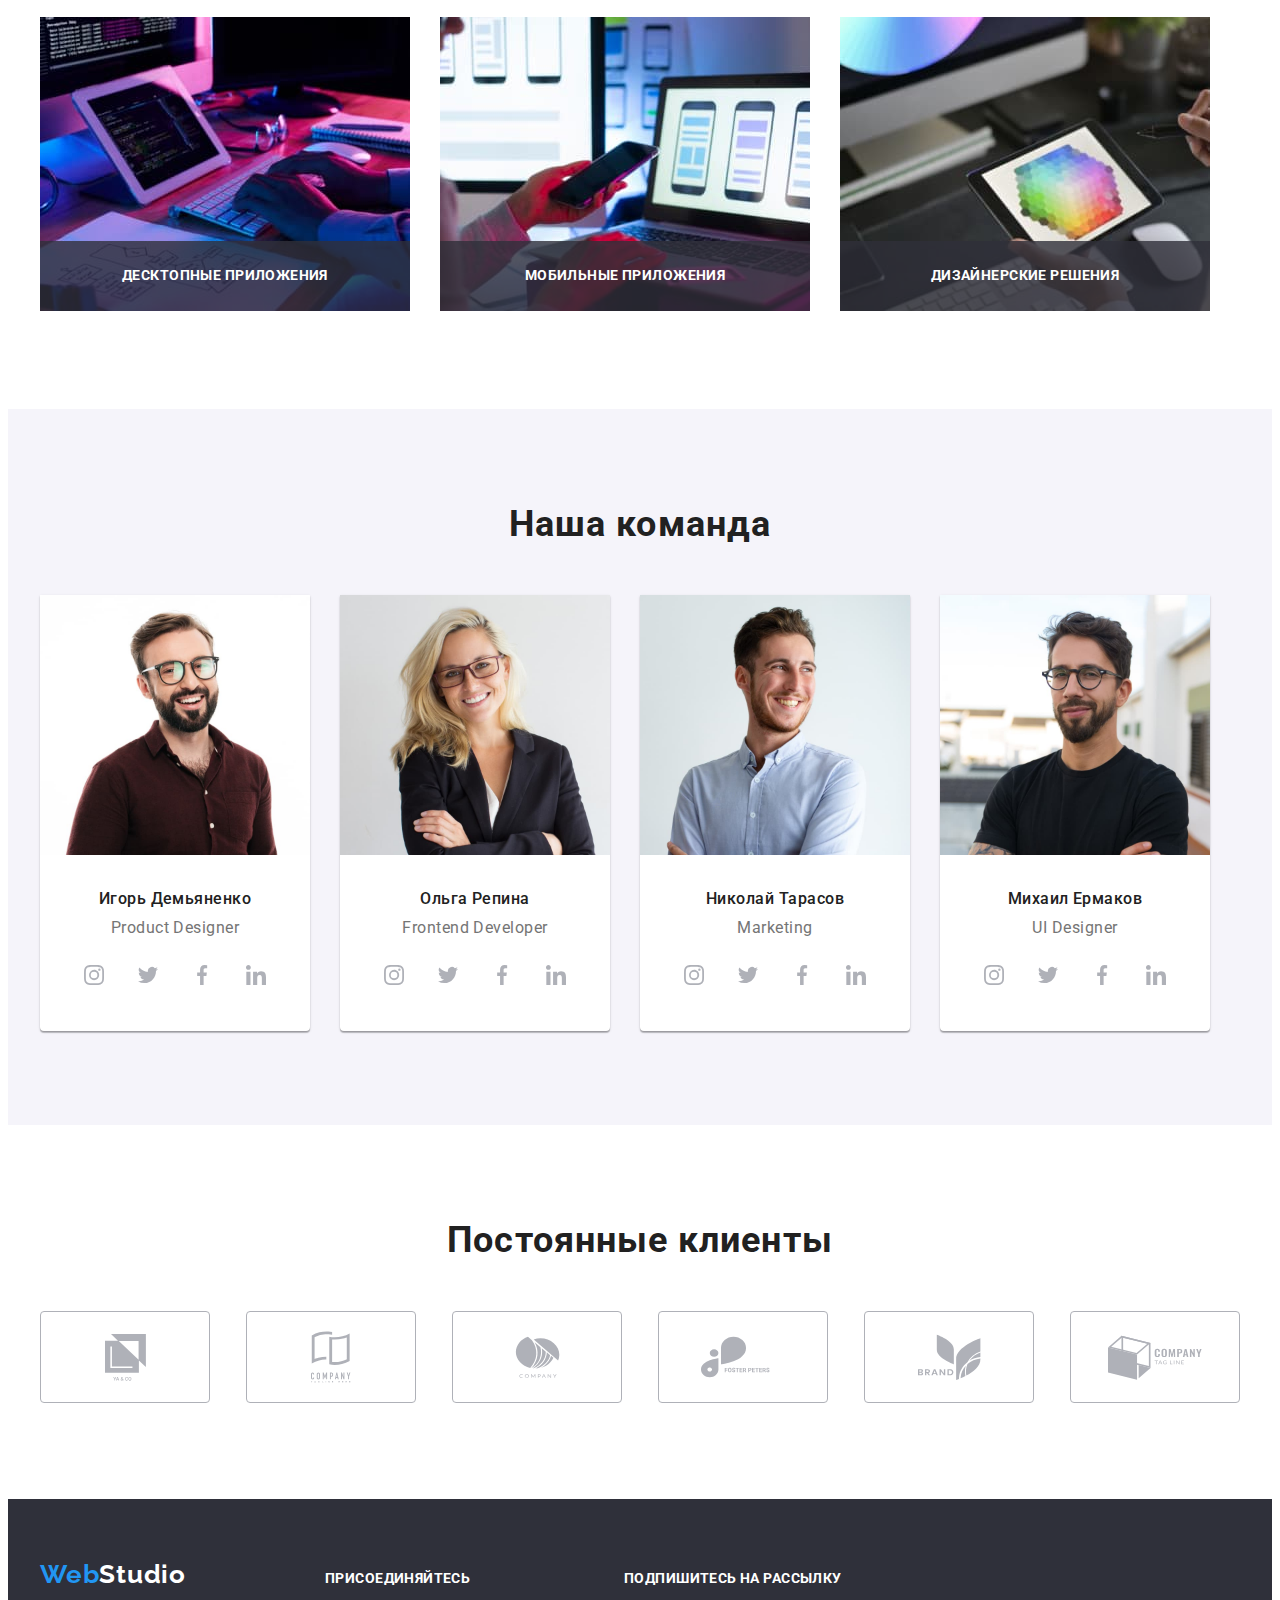
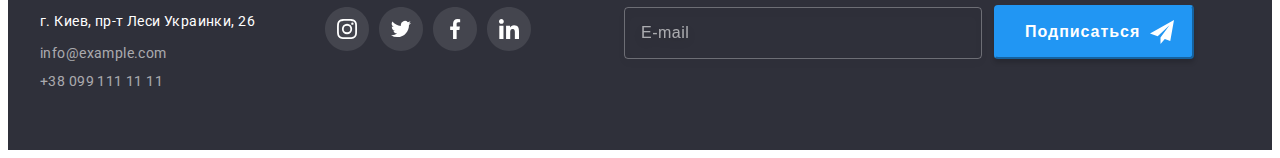
==== commit d4df16fc: "Add BEM classes" ====
--- a/index.html
+++ b/index.html
@@ -24,28 +24,34 @@
   <body>
     <!-- ################# HEADER ############## -->
     <header class="header">
-      <div class="header-line container">
-        <nav class="head">
-          <a class="link link-logo" href="./index.html" lang="en"
-            ><span class="accent">Web</span>Studio</a
+      <div class="menu container">
+        <nav class="nav">
+          <a class="nav__logo" href="./index.html" lang="en"
+            ><span class="nav__logo--accent">Web</span>Studio</a
           >
-          <ul class="list header-list">
-            <li class="item"><a class="link menu-link active" href="">Студия</a></li>
-            <li class="item"><a class="link menu-link" href="./portfolio.html">Портфолио</a></li>
-            <li class="item"><a class="link menu-link" href="">Контакты</a></li>
+          <ul class="nav__list">
+            <li class="nav__item">
+              <a class="nav__link nav__link--active" href="">Студия</a>
+            </li>
+            <li class="nav__item">
+              <a class="nav__link" href="./portfolio.html">Портфолио</a>
+            </li>
+            <li class="nav__item">
+              <a class="nav__link" href="">Контакты</a>
+            </li>
           </ul>
         </nav>
-        <ul class="list header-list header-info">
-          <li class="item icon-address">
-            <a class="link contact-link" href="mailto:info@devstudio.com"
-              ><svg class="icon" width="16" height="12">
+        <ul class="contacts">
+          <li class="contacts__item">
+            <a class="contacts__link" href="mailto:info@devstudio.com"
+              ><svg class="contacts__icon" width="16" height="12">
                 <use href="./images/icon/icons.svg#mail"></use></svg
               >info@devstudio.com</a
             >
           </li>
-          <li class="item icon-address">
-            <a class="link contact-link" href="tel:+380961111111"
-              ><svg class="icon" width="10" height="16">
+          <li class="contacts__item">
+            <a class="contacts__link" href="tel:+380961111111"
+              ><svg class="contacts__icon" width="10" height="16">
                 <use href="./images/icon/icons.svg#phone"></use></svg
               >+38 096 111 11 11</a
             >
@@ -57,55 +63,55 @@
       <!-- ############## HERO ############### -->
       <section class="hero">
         <div class="container">
-          <h1 class="hero-title">Эффективные решения <br />для вашего бизнеса</h1>
-          <button data-modal-open class="modal-btn" type="button">Заказать услугу</button>
+          <h1 class="hero__title">Эффективные решения <br />для вашего бизнеса</h1>
+          <button data-modal-open class="hero__modal-btn" type="button">Заказать услугу</button>
         </div>
       </section>
-      <!-- ############## ABOUT US ############### -->
+      <!-- ############## QUALITY ############### -->
       <section class="section">
         <div class="container">
-          <ul class="list about-us">
-            <li class="item">
-              <div class="back-icon-about">
-                <svg class="icon-about" width="70" height="70">
+          <ul class="quality">
+            <li class="quality__item">
+              <div class="quality-card">
+                <svg class="quality-card__icon" width="70" height="70">
                   <use href="./images/icon/icons.svg#antenna"></use>
                 </svg>
               </div>
-              <h3 class="about-us-title">Внимание к деталям</h3>
-              <p class="about-us-item">
+              <h3 class="quality-card__title">Внимание к деталям</h3>
+              <p class="quality-card__description">
                 Идейные соображения, а также начало повседневной работы по формированию позиции.
               </p>
             </li>
-            <li class="item">
-              <div class="back-icon-about">
-                <svg class="icon-about" width="70" height="70">
+            <li class="quality__item">
+              <div class="quality-card">
+                <svg class="quality-card__icon" width="70" height="70">
                   <use href="./images/icon/icons.svg#clock"></use>
                 </svg>
               </div>
-              <h3 class="about-us-title">Пунктуальность</h3>
-              <p class="about-us-item">
+              <h3 class="quality-card__title">Пунктуальность</h3>
+              <p class="quality-card__description">
                 Задача организации, в особенности же рамки и место обучения кадров влечет за собой.
               </p>
             </li>
-            <li class="item">
-              <div class="back-icon-about">
-                <svg class="icon-about" width="70" height="70">
+            <li class="quality__item">
+              <div class="quality-card">
+                <svg class="quality-card__icon" width="70" height="70">
                   <use href="./images/icon/icons.svg#diagram"></use>
                 </svg>
               </div>
-              <h3 class="about-us-title">Планирование</h3>
-              <p class="about-us-item">
+              <h3 class="quality-card__title">Планирование</h3>
+              <p class="quality-card__description">
                 Равным образом консультация с широким активом в значительной степени обуславливает.
               </p>
             </li>
-            <li class="item">
-              <div class="back-icon-about">
-                <svg class="icon-about" width="70" height="70">
+            <li class="quality__item">
+              <div class="quality-card">
+                <svg class="quality-card__icon" width="70" height="70">
                   <use href="./images/icon/icons.svg#astronaut"></use>
                 </svg>
               </div>
-              <h3 class="about-us-title">Современные технологии</h3>
-              <p class="about-us-item">
+              <h3 class="quality-card__title">Современные технологии</h3>
+              <p class="quality-card__description">
                 Значимость этих проблем настолько очевидна, что реализация плановых заданий.
               </p>
             </li>
@@ -381,7 +387,7 @@
       <div class="container footer-flex">
         <div class="footer-address">
           <a class="link link-logo-footer" href="./index.html" lang="en"
-            ><span class="accent">Web</span>Studio</a
+            ><span class="footer__logo--accent">Web</span>Studio</a
           >
           <address class="address">
             <ul class="list list-address">
@@ -461,18 +467,24 @@
           <form class="modal-form" autocomplete="off">
             <label class="label"
               >Имя
-              <input class="input" name="Name" type="text"/>
-              <svg class="icon-form" width="18" height="18"><use href="./images/icon/icons.svg#person-modal"></use></svg>
+              <input class="input" name="Name" type="text" />
+              <svg class="icon-form" width="18" height="18">
+                <use href="./images/icon/icons.svg#person-modal"></use>
+              </svg>
             </label>
             <label class="label"
               >Телефон
-             <input class="input" name="Phone" type="tel" />
-              <svg class="icon-form" width="18" height="18"><use href="./images/icon/icons.svg#phone-modal"></use></svg>
+              <input class="input" name="Phone" type="tel" />
+              <svg class="icon-form" width="18" height="18">
+                <use href="./images/icon/icons.svg#phone-modal"></use>
+              </svg>
             </label>
             <label class="label"
               >Почта
-             <input class="input" name="Mail" type="email" />
-              <svg class="icon-form" width="18" height="18"><use href="./images/icon/icons.svg#email-modal"></use></svg>
+              <input class="input" name="Mail" type="email" />
+              <svg class="icon-form" width="18" height="18">
+                <use href="./images/icon/icons.svg#email-modal"></use>
+              </svg>
             </label>
             <label class="label"
               >Комментарий
@@ -480,10 +492,16 @@
             </label>
             <label class="label-check">
               <input class="input-check" name="License" type="checkbox" />
-              <svg class="checkbox-svg" width="16" height="15"><use href="./images/icon/icons.svg#check-border"></use></svg>
-              <svg class="checkbox-svg-full" width="16" height="15"><use href="./images/icon/icons.svg#check-full"></use></svg>
-              <span class="check-text">Соглашаюсь с рассылкой и
-                  принимаю <a class="license-link" href="">Условия договора</a></span>
+              <svg class="checkbox-svg" width="16" height="15">
+                <use href="./images/icon/icons.svg#check-border"></use>
+              </svg>
+              <svg class="checkbox-svg-full" width="16" height="15">
+                <use href="./images/icon/icons.svg#check-full"></use>
+              </svg>
+              <span class="check-text"
+                >Соглашаюсь с рассылкой и принимаю
+                <a class="license-link" href="">Условия договора</a></span
+              >
             </label>
             <button class="send-button" type="submit">Отправить</button>
           </form>
--- a/css/styles.css
+++ b/css/styles.css
@@ -1,15 +1,15 @@
-.list {
+ul {
   list-style: none;
 
   margin-top: 0;
   margin-bottom: 0;
   padding-left: 0;
 }
-.link {
+a {
   text-decoration: none;
   display: inline-block;
 }
-.address {
+address {
   font-style: normal;
 }
 .container {
@@ -18,6 +18,10 @@
   padding-right: 15px;
   margin-left: auto;
   margin-right: auto;
+}
+.section {
+  padding-top: 94px;
+  padding-bottom: 94px;
 }
 :root {
   --main-font: 'Roboto', sans-serif;
@@ -39,9 +43,9 @@
   --color-social-footer: rgba(255, 255, 255, 0.1);
   --img-background: rgba(47, 48, 58, 0.8);
   --timing: cubic-bezier(0.4, 0, 0.2, 1);
-  --send-button-back: #188CE8;
-
-/*########## ICONS COLOR ############*/
+  --send-button-back: #188ce8;
+
+  /*########## ICONS COLOR ############*/
   --color-back: transparent;
   --color-social: currentColor;
   --color-clients: currentColor;
@@ -62,51 +66,47 @@
   letter-spacing: 0.02em;
   border-bottom: 1px solid var(--border-color);
 }
-.head {
-  display: flex;
-  align-items: center;
-}
-.header-list {
-  display: flex;
-
+.menu {
+  display: flex;
+}
+.nav {
+  display: flex;
+  align-items: center;
+}
+.nav__logo {
+  font-family: 'Raleway', sans-serif;
+  font-weight: 700;
+  font-size: 26px;
+  line-height: 1.19;
+  letter-spacing: 0.03em;
+  color: var(--logo-color);
+  margin-right: 93px;
+}
+.nav__logo--accent {
+  color: var(--accent-color);
+}
+.nav__list {
+  display: flex;
   margin-top: 0;
   margin-bottom: 0;
 }
-.header-list .item + .item {
-  margin-left: 50px;
-}
-.header-list .link {
+.nav__item:not(:last-child) {
+  margin-right: 50px;
+}
+.nav__item {
+  position: relative;
+}
+.nav__link {
+  color: var(--main-color);
+  transition: color 250ms var(--timing);
   display: block;
   padding-top: 32px;
   padding-bottom: 32px;
 }
-.header-info {
-  margin-left: auto;
-}
-.header-line {
-  display: flex;
-}
-.link-logo {
-  font-family: 'Raleway', sans-serif;
-  font-weight: 700;
-  font-size: 26px;
-  line-height: 1.19;
-  letter-spacing: 0.03em;
-  color: var(--logo-color);
-
-  margin-right: 93px;
-}
-.accent {
-  color: var(--accent-color);
-}
-.menu-link {
-  color: var(--main-color);
-  transition: color 250ms var(--timing);
-}
-.item {
-  position: relative;
-}
-.active::after {
+.nav__link--active {
+  color: var(--accent-color);
+}
+.nav__link--active::after {
   position: absolute;
   bottom: 0;
   left: 0;
@@ -116,39 +116,33 @@
   background-color: var(--accent-color);
   border-radius: 2px;
 }
-.icon-address > .contact-link {
+.nav__link:hover,
+.nav__link:focus {
+  color: var(--accent-color);
+}
+.contacts {
+  display: flex;
+  align-items: center;
+  margin-left: auto;
+}
+.contacts__item:not(:last-child) {
+  margin-right: 50px;
+}
+.contacts__link {
   color: var(--secondary-color);
   display: flex;
   align-items: center;
+  padding-top: 32px;
+  padding-bottom: 32px;
   transition: color 250ms var(--timing);
 }
-
-.menu-link:hover,
-.menu-link:focus {
-  color: var(--accent-color);
-}
-.contact-link:hover,
-.contact-link:focus {
-  color: var(--accent-color);
-}
-.active {
-  color: var(--accent-color);
-}
-.header-list .item {
-  display: flex;
-  justify-content: center;
-}
-.icon-address {
-  display: flex;
-  align-items: center;
-}
-.icon-address .icon {
+.contacts__link:hover,
+.contacts__link:focus {
+  color: var(--accent-color);
+}
+.contacts__icon {
   margin-right: 10px;
   fill: var(--secondary-color);
-}
-.contact-link:hover > .icon,
-.contact-link:focus > .icon {
-  fill: var(--accent-color);
 }
 /*########## MAIN ############*/
 /*########## HERO ############*/
@@ -163,7 +157,7 @@
   background-image: linear-gradient(to right, rgba(47, 48, 58, 0.4), rgba(47, 48, 58, 0.4)),
     url('../images/overlay/overlay.jpg');
 }
-.hero-title {
+.hero__title {
   font-weight: 900;
   font-size: 44px;
   line-height: 1.36;
@@ -174,7 +168,7 @@
   margin-top: 0;
   margin-bottom: 30px;
 }
-.modal-btn {
+.hero__modal-btn {
   font-family: var(--main-font);
   font-weight: 700;
   font-size: 16px;
@@ -192,45 +186,20 @@
   display: inline-block;
   padding: 10px 32px;
 }
-/*########## ABOUT US ############*/
-.section {
-  padding-top: 94px;
-  padding-bottom: 94px;
-}
-.about-us {
+/*########## QUALITY ############*/
+.quality {
   display: flex;
   justify-content: center;
-
   margin-top: 0;
   margin-bottom: 0;
 }
-.about-us .item {
+.quality__item {
   width: 270px;
 }
-.about-us .item + .item {
-  margin-left: 30px;
-}
-.about-us-title {
-  font-weight: 700;
-  font-size: 14px;
-  line-height: 1.14;
-  letter-spacing: 0.03em;
-  text-transform: uppercase;
-
-  margin-top: 0;
-  margin-bottom: 0;
-  margin-bottom: 10px;
-}
-.about-us-item {
-  font-size: 14px;
-  line-height: 1.71;
-  letter-spacing: 0.03em;
-  color: var(--secondary-color);
-
-  margin-top: 0;
-  margin-bottom: 0;
-}
-.back-icon-about {
+.quality__item:not(:last-child) {
+  margin-right: 30px;
+}
+.quality-card {
   width: 270px;
   height: 120px;
   background: var(--portfolio-btn-back-color);
@@ -239,6 +208,25 @@
   display: flex;
   align-items: center;
   justify-content: center;
+}
+.quality-card__title {
+  font-weight: 700;
+  font-size: 14px;
+  line-height: 1.14;
+  letter-spacing: 0.03em;
+  text-transform: uppercase;
+
+  margin-top: 0;
+  margin-bottom: 0;
+  margin-bottom: 10px;
+}
+.quality-card__description {
+  font-size: 14px;
+  line-height: 1.71;
+  letter-spacing: 0.03em;
+  color: var(--secondary-color);
+  margin-top: 0;
+  margin-bottom: 0;
 }
 /*########## OUR WORK ############*/
 .section-work {
@@ -342,7 +330,7 @@
   border-radius: 50%;
   background-color: var(--btn-text-color);
 
-  transition: color 250ms var(--timing),background-color 250ms var(--timing);
+  transition: color 250ms var(--timing), background-color 250ms var(--timing);
 }
 .social-link:hover > .card-icon,
 .social-link:focus > .card-icon {
@@ -377,7 +365,6 @@
   padding: 18px 34px;
   color: var(--social-color);
   transition: color 250ms var(--timing);
-  
 }
 .link-clients:hover .icon-clients,
 .link-clients:focus .icon-clients {
@@ -404,6 +391,9 @@
 
   margin-bottom: 20px;
 }
+.footer__logo--accent {
+  color: var(--accent-color);
+}
 .list-address .item + .item {
   margin-top: 9px;
 }
@@ -457,7 +447,7 @@
 .footer-icon .item + .item {
   margin-left: 10px;
 }
-.social-link-footer>.icon {
+.social-link-footer > .icon {
   color: var(--footer-social);
   transition: color 250ms var(--timing);
 }
@@ -471,18 +461,18 @@
 }
 .footer-form {
   position: relative;
- }
+}
 .footer-form .form-label {
-display: flex;
-flex-direction: column;
-font-weight: 700;
-font-size: 14px;
-line-height: 1.14;
-letter-spacing: 0.03em;
-text-transform: uppercase;
-color: var(--btn-text-color);
-margin-top: 12px;
-margin-left: 93px;
+  display: flex;
+  flex-direction: column;
+  font-weight: 700;
+  font-size: 14px;
+  line-height: 1.14;
+  letter-spacing: 0.03em;
+  text-transform: uppercase;
+  color: var(--btn-text-color);
+  margin-top: 12px;
+  margin-left: 93px;
 }
 .footer-form .form-input {
   font-size: 16px;
@@ -495,48 +485,48 @@
   padding-bottom: 15px;
   padding-left: 16px;
   margin-top: 20px;
-  
-border: 1px solid rgba(255, 255, 255, 0.3);
-box-sizing: border-box;
-filter: drop-shadow(0px 4px 4px rgba(0, 0, 0, 0.15));
-border-radius: 4px;
-width: 358px;
-background-color: transparent;
+
+  border: 1px solid rgba(255, 255, 255, 0.3);
+  box-sizing: border-box;
+  filter: drop-shadow(0px 4px 4px rgba(0, 0, 0, 0.15));
+  border-radius: 4px;
+  width: 358px;
+  background-color: transparent;
 }
 .footer-form .form-input::placeholder {
   font-size: 16px;
-line-height: 1.25;
-display: flex;
-align-items: center;
-letter-spacing: 0.03em;
-color: var(--contacts-link-color);
+  line-height: 1.25;
+  display: flex;
+  align-items: center;
+  letter-spacing: 0.03em;
+  color: var(--contacts-link-color);
 }
 .footer-form .sub-btn {
   position: absolute;
   bottom: 0;
   right: -212px;
 
-font-weight: 700;
-font-size: 16px;
-line-height: 1.88;
-width: 200px;
-display: flex;
-align-items: center;
-text-align: center;
-letter-spacing: 0.06em;
-color: var(--btn-text-color);
-background-color: var(--accent-color);
-border-color: var(--accent-color);
-padding-top: 10px;
-padding-bottom: 10px;
-padding-left: 29px;
-box-shadow: 0px 4px 4px rgba(0, 0, 0, 0.15);
-border-radius: 4px;
-margin-top: 48px;
-margin-left: 12px;
-cursor: pointer;
-}
-.sub-btn>.icon {
+  font-weight: 700;
+  font-size: 16px;
+  line-height: 1.88;
+  width: 200px;
+  display: flex;
+  align-items: center;
+  text-align: center;
+  letter-spacing: 0.06em;
+  color: var(--btn-text-color);
+  background-color: var(--accent-color);
+  border-color: var(--accent-color);
+  padding-top: 10px;
+  padding-bottom: 10px;
+  padding-left: 29px;
+  box-shadow: 0px 4px 4px rgba(0, 0, 0, 0.15);
+  border-radius: 4px;
+  margin-top: 48px;
+  margin-left: 12px;
+  cursor: pointer;
+}
+.sub-btn > .icon {
   margin-left: 10px;
 }
 /*########## BACKDROP ############*/
@@ -549,18 +539,18 @@
   background-color: rgba(0, 0, 0, 0.2);
   opacity: 1;
 
-  transform: scale(1,1);
-  transition: transform 250ms var(--timing),opacity 250ms var(--timing);
+  transform: scale(1, 1);
+  transition: transform 250ms var(--timing), opacity 250ms var(--timing);
 }
 .is-hidden {
   opacity: 0;
   /* visibility: hidden; */
   pointer-events: none;
 
-  transform: scale(0,0);
-  transition: transform 250ms var(--timing),opacity 250ms var(--timing);
-}
-.close-button{
+  transform: scale(0, 0);
+  transition: transform 250ms var(--timing), opacity 250ms var(--timing);
+}
+.close-button {
   position: absolute;
   top: 8px;
   right: 8px;
@@ -580,13 +570,14 @@
   position: absolute;
   top: 50%;
   left: 50%;
-  transform: translate(-50%,-50%);
+  transform: translate(-50%, -50%);
 
   min-width: 528px;
   min-height: 581px;
   background: var(--btn-text-color);
-box-shadow: 0px 1px 3px rgba(0, 0, 0, 0.12), 0px 1px 1px rgba(0, 0, 0, 0.14), 0px 2px 1px rgba(0, 0, 0, 0.2);
-border-radius: 4px;
+  box-shadow: 0px 1px 3px rgba(0, 0, 0, 0.12), 0px 1px 1px rgba(0, 0, 0, 0.14),
+    0px 2px 1px rgba(0, 0, 0, 0.2);
+  border-radius: 4px;
 }
 /*########## MODAL FORM ############*/
 .leave-contacts {
@@ -599,22 +590,22 @@
   display: flex;
   flex-direction: column;
 }
-.modal-title{
-font-weight: 700;
-font-size: 20px;
-line-height: 1.15;
-text-align: center;
-letter-spacing: 0.03em;
-margin-bottom: 12px;
-margin-top: 0;
+.modal-title {
+  font-weight: 700;
+  font-size: 20px;
+  line-height: 1.15;
+  text-align: center;
+  letter-spacing: 0.03em;
+  margin-bottom: 12px;
+  margin-top: 0;
 }
 .modal-form .label {
   position: relative;
-font-size: 12px;
-line-height: 1.16;
-letter-spacing: 0.01em;
-color: var(--secondary-color);
-cursor: pointer;
+  font-size: 12px;
+  line-height: 1.16;
+  letter-spacing: 0.01em;
+  color: var(--secondary-color);
+  cursor: pointer;
 }
 .modal-form .input {
   border: 1px solid rgba(33, 33, 33, 0.2);
@@ -623,7 +614,7 @@
   width: 100%;
   font-size: inherit;
   line-height: inherit;
-letter-spacing: inherit;
+  letter-spacing: inherit;
   margin-top: 4px;
   margin-bottom: 10px;
   padding-left: 42px;
@@ -635,20 +626,20 @@
 }
 .modal-form .input:hover,
 .modal-form .input:focus {
-border: 1px solid var(--accent-color);
+  border: 1px solid var(--accent-color);
 }
 .area {
   border: 1px solid rgba(33, 33, 33, 0.2);
-box-sizing: border-box;
-border-radius: 4px;
-width: 100%;
-height: 120px;
-resize: none;
-font-size: inherit;
+  box-sizing: border-box;
+  border-radius: 4px;
+  width: 100%;
+  height: 120px;
+  resize: none;
+  font-size: inherit;
   line-height: inherit;
-letter-spacing: inherit;
-margin-top: 4px;
-padding: 12px 16px;
+  letter-spacing: inherit;
+  margin-top: 4px;
+  padding: 12px 16px;
   margin-bottom: 20px;
   cursor: pointer;
   transition: border 250ms var(--timing);
@@ -656,15 +647,15 @@
 }
 .area:hover,
 .area:focus {
-border: 1px solid var(--accent-color);
+  border: 1px solid var(--accent-color);
 }
 .area::placeholder {
-font-size: 12px;
-line-height: 1.16;
-letter-spacing: 0.01em;
-color: rgba(117, 117, 117, 0.5);
-}
-.input-check{
+  font-size: 12px;
+  line-height: 1.16;
+  letter-spacing: 0.01em;
+  color: rgba(117, 117, 117, 0.5);
+}
+.input-check {
   position: absolute;
   width: 1px;
   height: 1px;
@@ -675,15 +666,15 @@
   overflow: hidden;
 }
 .check-text {
-font-size: 14px;
-line-height: 1.71;
-letter-spacing: 0.03em;
-color: var(--secondary-color);
-margin-left: 36px;
+  font-size: 14px;
+  line-height: 1.71;
+  letter-spacing: 0.03em;
+  color: var(--secondary-color);
+  margin-left: 36px;
 }
 .label-check {
   position: relative;
-  }
+}
 .checkbox-svg {
   position: absolute;
   top: 3px;
@@ -698,41 +689,41 @@
   transform: scale(1);
   transition: transform 250ms var(--timing);
 }
-.input-check:not(:checked)~.checkbox-svg-full {
+.input-check:not(:checked) ~ .checkbox-svg-full {
   transform: scale(0);
 }
-.input-check:not(:checked)~.checkbox-svg {
+.input-check:not(:checked) ~ .checkbox-svg {
   transform: scale(1);
 }
 .license-link {
-font-size: 14px;
-line-height: 1.71;
-letter-spacing: 0.03em;
-text-decoration-line: underline;
-color: var(--accent-color);
+  font-size: 14px;
+  line-height: 1.71;
+  letter-spacing: 0.03em;
+  text-decoration-line: underline;
+  color: var(--accent-color);
 }
 .send-button {
-font-weight: 700;
-font-size: 16px;
-line-height: 1.88;
-display: flex;
-align-items: center;
-text-align: center;
-letter-spacing: 0.06em;
-color: var(--btn-text-color);
-padding: 10px 56px;
+  font-weight: 700;
+  font-size: 16px;
+  line-height: 1.88;
+  display: flex;
+  align-items: center;
+  text-align: center;
+  letter-spacing: 0.06em;
+  color: var(--btn-text-color);
+  padding: 10px 56px;
   margin-top: 30px;
   margin-left: 124px;
   width: 200px;
   background: var(--accent-color);
-box-shadow: 0px 4px 4px rgba(0, 0, 0, 0.15);
-border-radius: 4px;
-border-color: transparent;
-cursor: pointer;
+  box-shadow: 0px 4px 4px rgba(0, 0, 0, 0.15);
+  border-radius: 4px;
+  border-color: transparent;
+  cursor: pointer;
 }
 .send-button:hover,
 .send-button:focus {
-background: var(--send-button-back);
+  background: var(--send-button-back);
 }
 .icon-form {
   position: absolute;
@@ -740,8 +731,8 @@
   left: 12px;
   transition: fill 250ms var(--timing);
 }
-.modal-form .input:hover~.icon-form,
-.modal-form .input:focus~.icon-form {
+.modal-form .input:hover ~ .icon-form,
+.modal-form .input:focus ~ .icon-form {
   fill: var(--accent-color);
 }
 
@@ -767,7 +758,7 @@
   background-color: var(--portfolio-btn-back-color);
   cursor: pointer;
 
-  transition: color 250ms var(--timing), background-color 250ms var(--timing); 
+  transition: color 250ms var(--timing), background-color 250ms var(--timing);
   border-radius: 4px;
   border-color: transparent;
   padding: 6px 22px;
@@ -781,7 +772,6 @@
     0px 2px 2px rgba(0, 0, 0, 0.12);
 }
 .card-list {
-
   display: flex;
   flex-wrap: wrap;
 }
@@ -825,25 +815,25 @@
   overflow: hidden;
 }
 .card-text {
-position: absolute;
-left: 0;
-top: 0;
-
-font-size: 18px;
-line-height: 1.56;
-letter-spacing: 0.03em;
-color: var(--btn-text-color);
-background: var(--card-back);
-margin: 0;
-width: 100%;
-height: 100%;
-padding: 63px 24px;
-
-transform: translateY(101%);
-transition: transform 250ms var(--timing);
+  position: absolute;
+  left: 0;
+  top: 0;
+
+  font-size: 18px;
+  line-height: 1.56;
+  letter-spacing: 0.03em;
+  color: var(--btn-text-color);
+  background: var(--card-back);
+  margin: 0;
+  width: 100%;
+  height: 100%;
+  padding: 63px 24px;
+
+  transform: translateY(101%);
+  transition: transform 250ms var(--timing);
 }
 .portfolio-card:hover .card-text {
-transform: translateY(0%);
+  transform: translateY(0%);
 }
 .portfolio-card:hover {
   box-shadow: 0px 1px 1px rgba(0, 0, 0, 0.12), 0px 4px 4px rgba(0, 0, 0, 0.06),
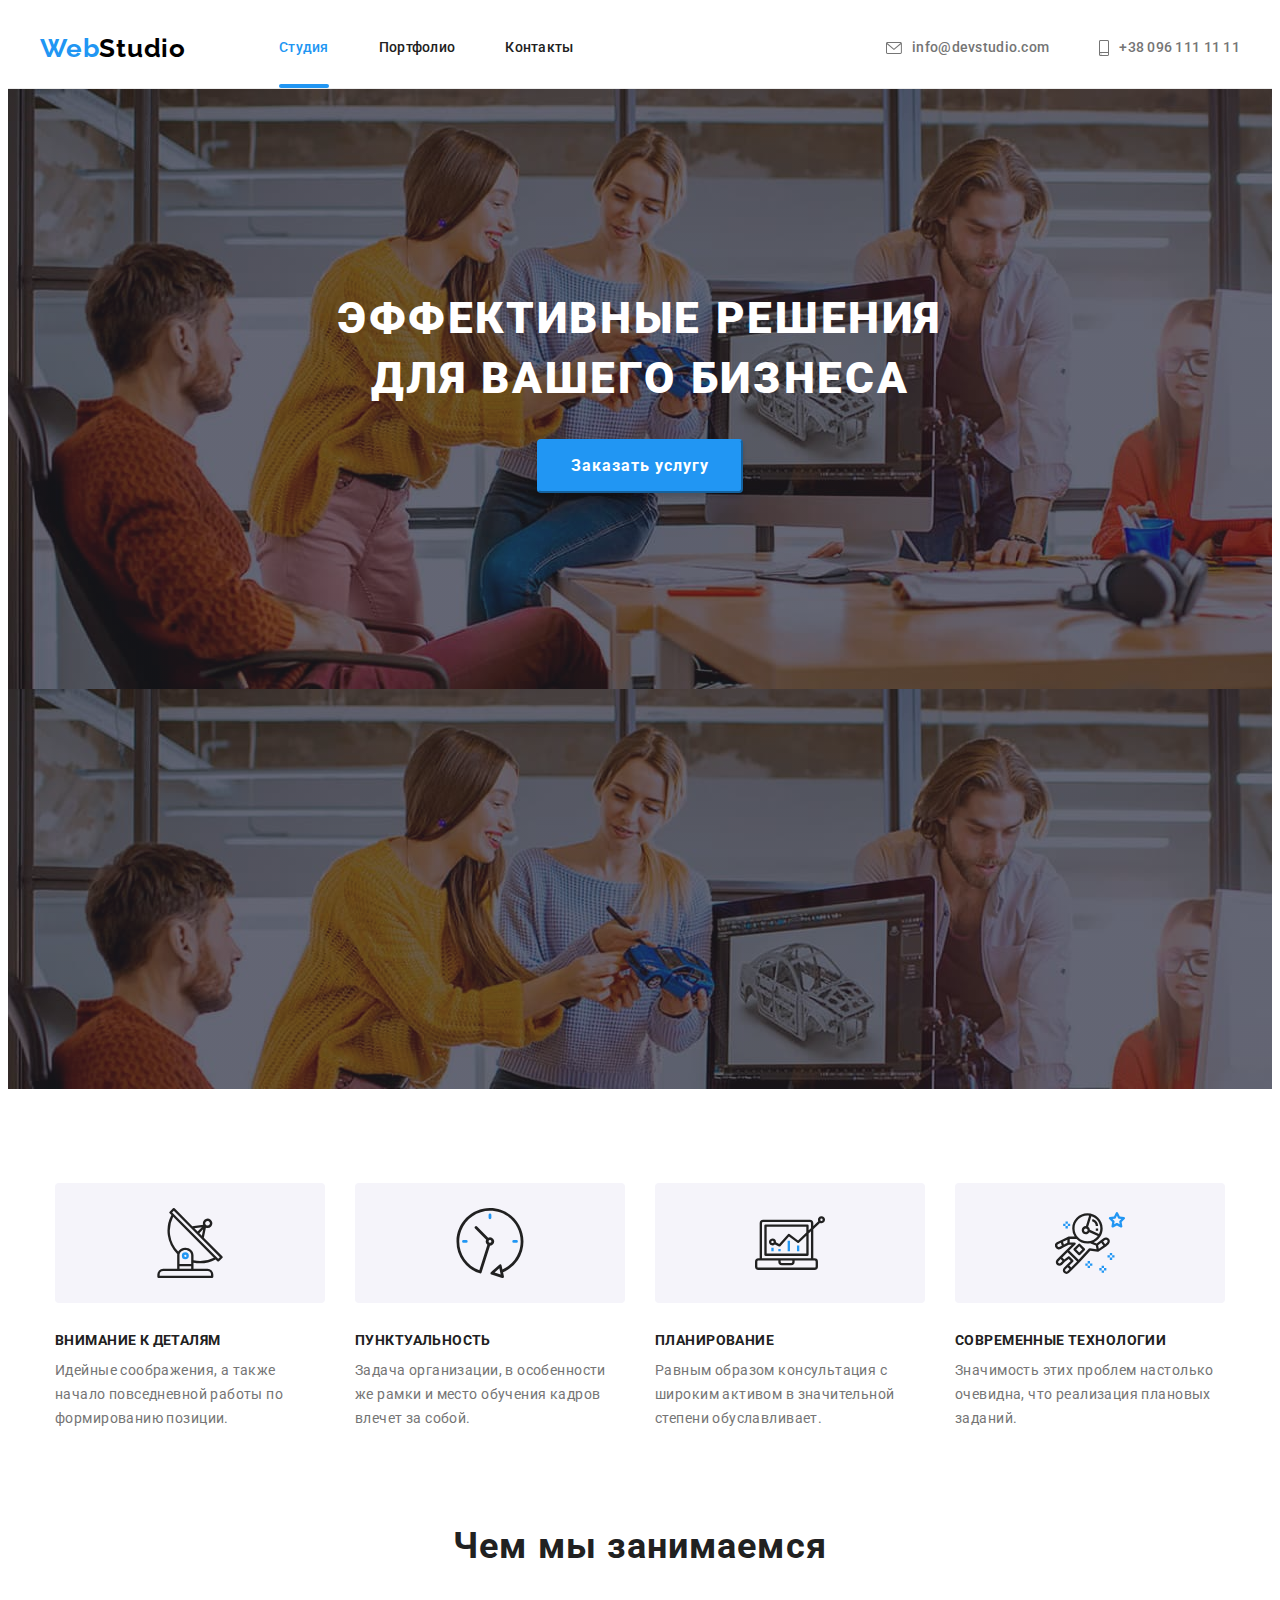
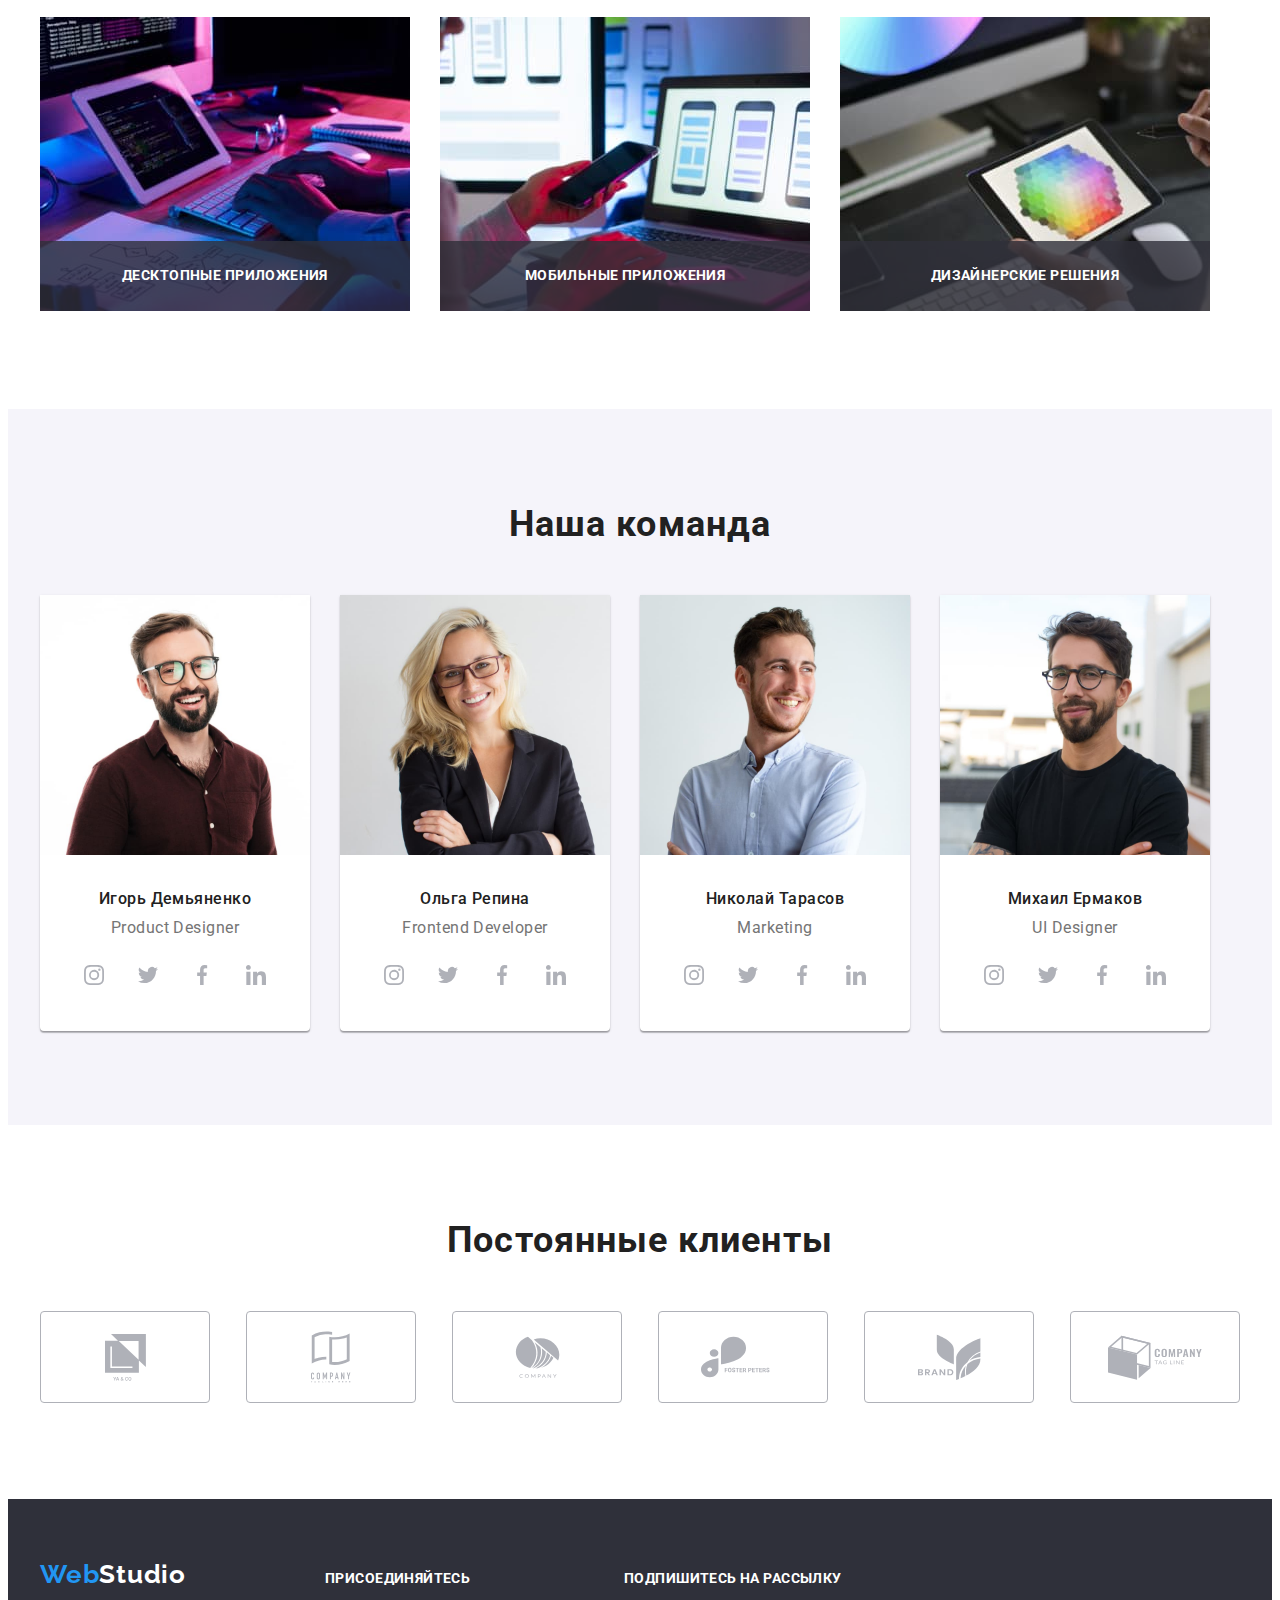
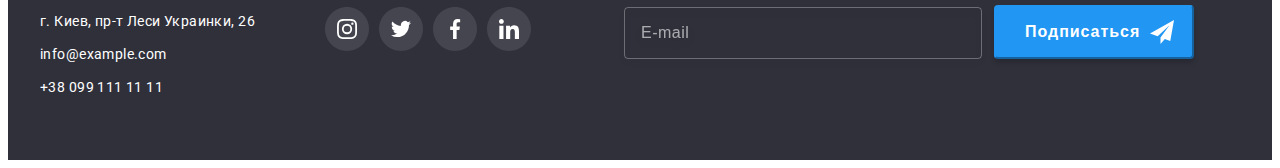
==== commit 10ba2677: "Add BEM classes" ====
--- a/index.html
+++ b/index.html
@@ -120,202 +120,262 @@
       </section>
       <!-- ############## OUR WORK ############### -->
       <section class="section-work">
-        <div class="container">
-          <h2 class="title title-work">Чем мы занимаемся</h2>
-          <ul class="list list-work">
-            <li class="item">
+        <div class="work container">
+          <h2 class="work__title">Чем мы занимаемся</h2>
+          <ul class="work__list">
+            <li class="work__item">
               <img
                 src="./images/how_we_doing/img1.jpg"
                 alt="Сотрудник печатает на клавиатуре"
                 width="370"
                 height="294"
               />
-              <p class="img-overlay">Десктопные приложения</p>
-            </li>
-            <li class="item">
+              <p class="work__img-overlay">Десктопные приложения</p>
+            </li>
+            <li class="work__item">
               <img
                 src="./images/how_we_doing/img2.jpg"
                 alt="Сотрудник смотрит в экран ноутбука"
                 width="370"
                 height="294"
               />
-              <p class="img-overlay">Мобильные приложения</p>
-            </li>
-            <li class="item">
+              <p class="work__img-overlay">Мобильные приложения</p>
+            </li>
+            <li class="work__item">
               <img
                 src="./images/how_we_doing/img3.jpg"
                 alt="Сотрудник работает на планшете"
                 width="370"
                 height="294"
               />
-              <p class="img-overlay">Дизайнерские решения</p>
+              <p class="work__img-overlay">Дизайнерские решения</p>
             </li>
           </ul>
         </div>
       </section>
       <!-- ############## OUR TEAM ############### -->
-      <section class="section our-team">
+      <section class="section team">
         <div class="container">
-          <h2 class="title title-team">Наша команда</h2>
-          <ul class="list team-list">
-            <li class="card">
-              <img
-                class="team-img"
+          <h2 class="team__title">Наша команда</h2>
+          <ul class="team__list">
+            <li class="team-card">
+              <img
                 src="./images/people/igor.jpg"
                 alt="Сотрудник Игорь Демьяненко"
                 width="270"
                 height="260"
               />
-              <div class="team-info">
-                <h3 class="team-name">Игорь Демьяненко</h3>
-                <p class="team-prof" lang="en">Product Designer</p>
+              <div class="team-card__info">
+                <h3 class="team-card__name">Игорь Демьяненко</h3>
+                <p class="team-card__prof" lang="en">Product Designer</p>
               </div>
               <div>
-                <ul class="list card-social">
-                  <li class="icon-back">
-                    <a class="link social-link" href="" target="_blank" rel="noopener noreferrer"
-                      ><svg class="card-icon" width="44" height="44">
+                <ul class="team-card__social-list">
+                  <li class="team-card__social-item">
+                    <a
+                      class="team-card__social-link"
+                      href=""
+                      target="_blank"
+                      rel="noopener noreferrer"
+                      ><svg class="team-card__social-logo" width="44" height="44">
                         <use href="./images/icon/icons.svg#card-inst"></use></svg
                     ></a>
                   </li>
-                  <li class="icon-back">
-                    <a class="link social-link" href="" target="_blank" rel="noopener noreferrer"
-                      ><svg class="card-icon" width="44" height="44">
+                  <li class="team-card__social-item">
+                    <a
+                      class="team-card__social-link"
+                      href=""
+                      target="_blank"
+                      rel="noopener noreferrer"
+                      ><svg class="team-card__social-logo" width="44" height="44">
                         <use href="./images/icon/icons.svg#card-twit"></use></svg
                     ></a>
                   </li>
-                  <li class="icon-back">
-                    <a class="link social-link" href="" target="_blank" rel="noopener noreferrer"
-                      ><svg class="card-icon" width="44" height="44">
+                  <li class="team-card__social-item">
+                    <a
+                      class="team-card__social-link"
+                      href=""
+                      target="_blank"
+                      rel="noopener noreferrer"
+                      ><svg class="team-card__social-logo" width="44" height="44">
                         <use href="./images/icon/icons.svg#card-facebook"></use></svg
                     ></a>
                   </li>
-                  <li class="icon-back">
-                    <a class="link social-link" href="" target="_blank" rel="noopener noreferrer"
-                      ><svg class="card-icon" width="44" height="44">
+                  <li class="team-card__social-item">
+                    <a
+                      class="team-card__social-link"
+                      href=""
+                      target="_blank"
+                      rel="noopener noreferrer"
+                      ><svg class="team-card__social-logo" width="44" height="44">
                         <use href="./images/icon/icons.svg#card-link"></use></svg
                     ></a>
                   </li>
                 </ul>
               </div>
             </li>
-            <li class="card">
-              <img
-                class="team-img"
+            <li class="team-card">
+              <img
                 src="./images/people/olga.jpg"
                 alt="Сотрудник Ольга Репина"
                 width="270"
                 height="260"
               />
-              <div class="team-info">
-                <h3 class="team-name">Ольга Репина</h3>
-                <p class="team-prof" lang="en">Frontend Developer</p>
+              <div class="team-card__info">
+                <h3 class="team-card__name">Ольга Репина</h3>
+                <p class="team-card__prof" lang="en">Frontend Developer</p>
               </div>
               <div>
-                <ul class="list card-social">
-                  <li class="icon-back">
-                    <a class="link social-link" href="" target="_blank" rel="noopener noreferrer"
-                      ><svg class="card-icon" width="44" height="44">
+                <ul class="team-card__social-list">
+                  <li class="team-card__social-item">
+                    <a
+                      class="team-card__social-link"
+                      href=""
+                      target="_blank"
+                      rel="noopener noreferrer"
+                      ><svg class="team-card__social-logo" width="44" height="44">
                         <use href="./images/icon/icons.svg#card-inst"></use></svg
                     ></a>
                   </li>
-                  <li class="icon-back">
-                    <a class="link social-link" href="" target="_blank" rel="noopener noreferrer"
-                      ><svg class="card-icon" width="44" height="44">
+                  <li class="team-card__social-item">
+                    <a
+                      class="team-card__social-link"
+                      href=""
+                      target="_blank"
+                      rel="noopener noreferrer"
+                      ><svg class="team-card__social-logo" width="44" height="44">
                         <use href="./images/icon/icons.svg#card-twit"></use></svg
                     ></a>
                   </li>
-                  <li class="icon-back">
-                    <a class="link social-link" href="" target="_blank" rel="noopener noreferrer"
-                      ><svg class="card-icon" width="44" height="44">
+                  <li class="team-card__social-item">
+                    <a
+                      class="team-card__social-link"
+                      href=""
+                      target="_blank"
+                      rel="noopener noreferrer"
+                      ><svg class="team-card__social-logo" width="44" height="44">
                         <use href="./images/icon/icons.svg#card-facebook"></use></svg
                     ></a>
                   </li>
-                  <li class="icon-back">
-                    <a class="link social-link" href="" target="_blank" rel="noopener noreferrer"
-                      ><svg class="card-icon" width="44" height="44">
+                  <li class="team-card__social-item">
+                    <a
+                      class="team-card__social-link"
+                      href=""
+                      target="_blank"
+                      rel="noopener noreferrer"
+                      ><svg class="team-card__social-logo" width="44" height="44">
                         <use href="./images/icon/icons.svg#card-link"></use></svg
                     ></a>
                   </li>
                 </ul>
               </div>
             </li>
-            <li class="card">
-              <img
-                class="team-img"
+            <li class="team-card">
+              <img
                 src="./images/people/nikolai.jpg"
                 alt="Сотрудник Николай Тарасов"
                 width="270"
                 height="260"
               />
-              <div class="team-info">
-                <h3 class="team-name">Николай Тарасов</h3>
-                <p class="team-prof" lang="en">Marketing</p>
+              <div class="team-card__info">
+                <h3 class="team-card__name">Николай Тарасов</h3>
+                <p class="team-card__prof" lang="en">Marketing</p>
               </div>
               <div>
-                <ul class="list card-social">
-                  <li class="icon-back">
-                    <a class="link social-link" href="" target="_blank" rel="noopener noreferrer"
-                      ><svg class="card-icon" width="44" height="44">
+                <ul class="team-card__social-list">
+                  <li class="team-card__social-item">
+                    <a
+                      class="team-card__social-link"
+                      href=""
+                      target="_blank"
+                      rel="noopener noreferrer"
+                      ><svg class="team-card__social-logo" width="44" height="44">
                         <use href="./images/icon/icons.svg#card-inst"></use></svg
                     ></a>
                   </li>
-                  <li class="icon-back">
-                    <a class="link social-link" href="" target="_blank" rel="noopener noreferrer"
-                      ><svg class="card-icon" width="44" height="44">
+                  <li class="team-card__social-item">
+                    <a
+                      class="team-card__social-link"
+                      href=""
+                      target="_blank"
+                      rel="noopener noreferrer"
+                      ><svg class="team-card__social-logo" width="44" height="44">
                         <use href="./images/icon/icons.svg#card-twit"></use></svg
                     ></a>
                   </li>
-                  <li class="icon-back">
-                    <a class="link social-link" href="" target="_blank" rel="noopener noreferrer"
-                      ><svg class="card-icon" width="44" height="44">
+                  <li class="team-card__social-item">
+                    <a
+                      class="team-card__social-link"
+                      href=""
+                      target="_blank"
+                      rel="noopener noreferrer"
+                      ><svg class="team-card__social-logo" width="44" height="44">
                         <use href="./images/icon/icons.svg#card-facebook"></use></svg
                     ></a>
                   </li>
-                  <li class="icon-back">
-                    <a class="link social-link" href="" target="_blank" rel="noopener noreferrer"
-                      ><svg class="card-icon" width="44" height="44">
+                  <li class="team-card__social-item">
+                    <a
+                      class="team-card__social-link"
+                      href=""
+                      target="_blank"
+                      rel="noopener noreferrer"
+                      ><svg class="team-card__social-logo" width="44" height="44">
                         <use href="./images/icon/icons.svg#card-link"></use></svg
                     ></a>
                   </li>
                 </ul>
               </div>
             </li>
-            <li class="card">
-              <img
-                class="team-img"
+            <li class="team-card">
+              <img
                 src="./images/people/mikhail.jpg"
                 alt="Сотрудник Михаил Ермаков"
                 width="270"
                 height="260"
               />
-              <div class="team-info">
-                <h3 class="team-name">Михаил Ермаков</h3>
-                <p class="team-prof" lang="en">UI Designer</p>
+              <div class="team-card__info">
+                <h3 class="team-card__name">Михаил Ермаков</h3>
+                <p class="team-card__prof" lang="en">UI Designer</p>
               </div>
               <div>
-                <ul class="list card-social">
-                  <li class="icon-back">
-                    <a class="link social-link" href="" target="_blank" rel="noopener noreferrer"
-                      ><svg class="card-icon" width="44" height="44">
+                <ul class="team-card__social-list">
+                  <li class="team-card__social-item">
+                    <a
+                      class="team-card__social-link"
+                      href=""
+                      target="_blank"
+                      rel="noopener noreferrer"
+                      ><svg class="team-card__social-logo" width="44" height="44">
                         <use href="./images/icon/icons.svg#card-inst"></use></svg
                     ></a>
                   </li>
-                  <li class="icon-back">
-                    <a class="link social-link" href="" target="_blank" rel="noopener noreferrer"
-                      ><svg class="card-icon" width="44" height="44">
+                  <li class="team-card__social-item">
+                    <a
+                      class="team-card__social-link"
+                      href=""
+                      target="_blank"
+                      rel="noopener noreferrer"
+                      ><svg class="team-card__social-logo" width="44" height="44">
                         <use href="./images/icon/icons.svg#card-twit"></use></svg
                     ></a>
                   </li>
-                  <li class="icon-back">
-                    <a class="link social-link" href="" target="_blank" rel="noopener noreferrer"
-                      ><svg class="card-icon" width="44" height="44">
+                  <li class="team-card__social-item">
+                    <a
+                      class="team-card__social-link"
+                      href=""
+                      target="_blank"
+                      rel="noopener noreferrer"
+                      ><svg class="team-card__social-logo" width="44" height="44">
                         <use href="./images/icon/icons.svg#card-facebook"></use></svg
                     ></a>
                   </li>
-                  <li class="icon-back">
-                    <a class="link social-link" href="" target="_blank" rel="noopener noreferrer"
-                      ><svg class="card-icon" width="44" height="44">
+                  <li class="team-card__social-item">
+                    <a
+                      class="team-card__social-link"
+                      href=""
+                      target="_blank"
+                      rel="noopener noreferrer"
+                      ><svg class="team-card__social-logo" width="44" height="44">
                         <use href="./images/icon/icons.svg#card-link"></use></svg
                     ></a>
                   </li>
@@ -327,53 +387,53 @@
       </section>
       <!-- ############## OUR CLIENTS ############### -->
       <section class="section">
-        <div class="container">
-          <h2 class="title title-clients">Постоянные клиенты</h2>
-          <ul class="list list-clients">
+        <div class="clients container">
+          <h2 class="clients__title">Постоянные клиенты</h2>
+          <ul class="clients__list">
             <li>
-              <a class="link-clients" href="" target="_blank" rel="noopener noreferrer">
-                <div class="back-icon-clients">
-                  <svg class="icon-clients" width="41" height="47">
+              <a class="clients__link" href="" target="_blank" rel="noopener noreferrer">
+                <div class="clients__card">
+                  <svg class="clients__logo" width="41" height="47">
                     <use href="./images/icon/icons.svg#client-1"></use>
                   </svg></div
               ></a>
             </li>
             <li>
-              <a class="link-clients" href="" target="_blank" rel="noopener noreferrer">
-                <div class="back-icon-clients">
-                  <svg class="icon-clients" width="40" height="52">
+              <a class="clients__link" href="" target="_blank" rel="noopener noreferrer">
+                <div class="clients__card">
+                  <svg class="clients__logo" width="40" height="52">
                     <use href="./images/icon/icons.svg#client-2"></use>
                   </svg></div
               ></a>
             </li>
             <li>
-              <a class="link-clients" href="" target="_blank" rel="noopener noreferrer"
-                ><div class="back-icon-clients">
-                  <svg class="icon-clients" width="45" height="42">
+              <a class="clients__link" href="" target="_blank" rel="noopener noreferrer"
+                ><div class="clients__card">
+                  <svg class="clients__logo" width="45" height="42">
                     <use href="./images/icon/icons.svg#client-3"></use>
                   </svg></div
               ></a>
             </li>
             <li>
-              <a class="link-clients" href="" target="_blank" rel="noopener noreferrer"
-                ><div class="back-icon-clients">
-                  <svg class="icon-clients" width="85" height="42">
+              <a class="clients__link" href="" target="_blank" rel="noopener noreferrer"
+                ><div class="clients__card">
+                  <svg class="clients__logo" width="85" height="42">
                     <use href="./images/icon/icons.svg#client-4"></use>
                   </svg></div
               ></a>
             </li>
             <li>
-              <a class="link-clients" href="" target="_blank" rel="noopener noreferrer">
-                <div class="back-icon-clients">
-                  <svg class="icon-clients" width="63" height="47">
+              <a class="clients__link" href="" target="_blank" rel="noopener noreferrer">
+                <div class="clients__card">
+                  <svg class="clients__logo" width="63" height="47">
                     <use href="./images/icon/icons.svg#client-5"></use>
                   </svg></div
               ></a>
             </li>
             <li>
-              <a class="link-clients" href="" target="_blank" rel="noopener noreferrer">
-                <div class="back-icon-clients">
-                  <svg class="icon-clients" width="94" height="45">
+              <a class="clients__link" href="" target="_blank" rel="noopener noreferrer">
+                <div class="clients__card">
+                  <svg class="clients__logo" width="94" height="45">
                     <use href="./images/icon/icons.svg#client-6"></use>
                   </svg></div
               ></a>
@@ -384,69 +444,69 @@
     </main>
     <!-- ############## FOOTER ############### -->
     <footer class="footer">
-      <div class="container footer-flex">
-        <div class="footer-address">
-          <a class="link link-logo-footer" href="./index.html" lang="en"
+      <div class="container footer__info">
+        <div>
+          <a class="footer__logo" href="./index.html" lang="en"
             ><span class="footer__logo--accent">Web</span>Studio</a
           >
-          <address class="address">
-            <ul class="list list-address">
-              <li class="item">
+          <address>
+            <ul class="address">
+              <li class="address__item">
                 <a
-                  class="link address-link"
+                  class="address__link"
                   href="https://goo.gl/maps/CviUbPJFQTQComtV8"
                   target="_blank"
                   >г. Киев, пр-т Леси Украинки, 26</a
                 >
               </li>
-              <li class="item">
-                <a class="link contacts-link" href="mailto:info@example.com">info@example.com</a>
+              <li class="address__item">
+                <a class="address__link" href="mailto:info@example.com">info@example.com</a>
               </li>
-              <li class="item">
-                <a class="link contacts-link" href="tel:+380991111111">+38 099 111 11 11</a>
+              <li class="address__item">
+                <a class="address__link" href="tel:+380991111111">+38 099 111 11 11</a>
               </li>
             </ul>
           </address>
         </div>
-        <div class="social">
-          <p class="join">присоединяйтесь</p>
-          <ul class="list footer-icon">
-            <li class="item">
-              <a class="social-link-footer" href="" target="_blank" rel="noopener noreferrer">
-                <svg class="icon" width="44" height="44">
+        <div class="footer-social">
+          <p class="footer-social__title">присоединяйтесь</p>
+          <ul class="footer-social__list">
+            <li class="footer-social__item">
+              <a class="footer-social__link" href="" target="_blank" rel="noopener noreferrer">
+                <svg class="footer-social__icon" width="44" height="44">
                   <use href="./images/icon/icons.svg#footer-insta"></use>
                 </svg>
               </a>
             </li>
-            <li class="item">
-              <a class="social-link-footer" href="" target="_blank" rel="noopener noreferrer"
-                ><svg class="icon" width="44" height="44">
+            <li class="footer-social__item">
+              <a class="footer-social__link" href="" target="_blank" rel="noopener noreferrer"
+                ><svg class="footer-social__icon" width="44" height="44">
                   <use href="./images/icon/icons.svg#footer-twit"></use></svg
               ></a>
             </li>
-            <li class="item">
-              <a class="social-link-footer" href="" target="_blank" rel="noopener noreferrer"
-                ><svg class="icon" width="44" height="44">
+            <li class="footer-social__item">
+              <a class="footer-social__link" href="" target="_blank" rel="noopener noreferrer"
+                ><svg class="footer-social__icon" width="44" height="44">
                   <use href="./images/icon/icons.svg#footer-facebook"></use></svg
               ></a>
             </li>
-            <li class="item">
-              <a class="social-link-footer" href="" target="_blank" rel="noopener noreferrer"
-                ><svg class="icon" width="44" height="44">
+            <li class="footer-social__item">
+              <a class="footer-social__link" href="" target="_blank" rel="noopener noreferrer"
+                ><svg class="footer-social__icon" width="44" height="44">
                   <use href="./images/icon/icons.svg#footer-link"></use></svg
               ></a>
             </li>
           </ul>
         </div>
         <div class="subscribe">
-          <form class="footer-form">
-            <label class="form-label"
+          <form class="subscribe__form">
+            <label class="subscribe__label"
               >Подпишитесь на рассылку
-              <input class="form-input" type="email" name="E-Mail" placeholder="E-mail" />
+              <input class="subscribe__input" type="email" name="E-Mail" placeholder="E-mail" />
             </label>
-            <button class="sub-btn" type="submit">
+            <button class="subscribe__btn" type="submit">
               Подписаться
-              <svg class="icon" width="24" height="24">
+              <svg class="subscribe__icon" width="24" height="24">
                 <use href="./images/icon/icons.svg#icon-send"></use>
               </svg>
             </button>
@@ -456,54 +516,59 @@
     </footer>
     <!-- ############## BACKDROP ############### -->
     <div data-modal class="backdrop is-hidden">
-      <div class="modal">
-        <button data-modal-close class="close-button" type="button">
+      <div class="backdrop__modal">
+        <button data-modal-close class="backdrop__close-button" type="button">
           <svg class="close-btn-img" width="30" height="30">
             <use href="./images/icon/icons.svg#close-modal"></use>
           </svg>
         </button>
         <div class="leave-contacts">
-          <p class="modal-title">Оставьте свои данные, мы вам перезвоним</p>
+          <p class="leave-contacts__title">Оставьте свои данные, мы вам перезвоним</p>
           <form class="modal-form" autocomplete="off">
-            <label class="label"
+            <label class="modal-form__label"
               >Имя
-              <input class="input" name="Name" type="text" />
-              <svg class="icon-form" width="18" height="18">
+              <input class="modal-form__input" name="Name" type="text" />
+              <svg class="modal-form__icon" width="18" height="18">
                 <use href="./images/icon/icons.svg#person-modal"></use>
               </svg>
             </label>
-            <label class="label"
+            <label class="modal-form__label"
               >Телефон
-              <input class="input" name="Phone" type="tel" />
-              <svg class="icon-form" width="18" height="18">
+              <input class="modal-form__input" name="Phone" type="tel" />
+              <svg class="modal-form__icon" width="18" height="18">
                 <use href="./images/icon/icons.svg#phone-modal"></use>
               </svg>
             </label>
-            <label class="label"
+            <label class="modal-form__label"
               >Почта
-              <input class="input" name="Mail" type="email" />
-              <svg class="icon-form" width="18" height="18">
+              <input class="modal-form__input" name="Mail" type="email" />
+              <svg class="modal-form__icon" width="18" height="18">
                 <use href="./images/icon/icons.svg#email-modal"></use>
               </svg>
             </label>
-            <label class="label"
+            <label class="modal-form__label"
               >Комментарий
-              <textarea class="area" name="Comment" placeholder="Введите текст" rows="4"></textarea>
+              <textarea
+                class="modal-form__comment"
+                name="Comment"
+                placeholder="Введите текст"
+                rows="4"
+              ></textarea>
             </label>
-            <label class="label-check">
-              <input class="input-check" name="License" type="checkbox" />
-              <svg class="checkbox-svg" width="16" height="15">
+            <label class="modal-form__checkbox-label">
+              <input class="modal-form__checkbox" name="License" type="checkbox" />
+              <svg class="modal-form__checkbox--no-checked" width="16" height="15">
                 <use href="./images/icon/icons.svg#check-border"></use>
               </svg>
-              <svg class="checkbox-svg-full" width="16" height="15">
+              <svg class="modal-form__checkbox--checked" width="16" height="15">
                 <use href="./images/icon/icons.svg#check-full"></use>
               </svg>
-              <span class="check-text"
+              <span class="modal-form__checkbox-text"
                 >Соглашаюсь с рассылкой и принимаю
-                <a class="license-link" href="">Условия договора</a></span
+                <a class="modal-form__license-link" href="">Условия договора</a></span
               >
             </label>
-            <button class="send-button" type="submit">Отправить</button>
+            <button class="modal-form__send-button" type="submit">Отправить</button>
           </form>
         </div>
       </div>
--- a/css/styles.css
+++ b/css/styles.css
@@ -11,6 +11,10 @@
 }
 address {
   font-style: normal;
+}
+body {
+  font-family: var(--main-font);
+  color: var(--main-color);
 }
 .container {
   width: 1200px;
@@ -44,7 +48,6 @@
   --img-background: rgba(47, 48, 58, 0.8);
   --timing: cubic-bezier(0.4, 0, 0.2, 1);
   --send-button-back: #188ce8;
-
   /*########## ICONS COLOR ############*/
   --color-back: transparent;
   --color-social: currentColor;
@@ -54,10 +57,6 @@
   --color-close: #eaeaea;
   --color-plus: currentColor;
 }
-body {
-  font-family: var(--main-font);
-  color: var(--main-color);
-}
 /*########## HEADER ############*/
 .header {
   font-weight: 500;
@@ -232,29 +231,25 @@
 .section-work {
   padding-bottom: 94px;
 }
-.title {
+.work__title {
   font-weight: 700;
   font-size: 36px;
   line-height: 1.17;
   text-align: center;
   letter-spacing: 0.03em;
-
-  margin-top: 0;
-  margin-bottom: 0;
-}
-.title-work {
+  margin-top: 0;
   margin-bottom: 50px;
 }
-.list-work {
-  display: flex;
-}
-.list-work .item + .item {
-  margin-left: 30px;
-}
-.list-work .item {
+.work__list {
+  display: flex;
+}
+.work__item:not(:last-child) {
+  margin-right: 30px;
+}
+.work__item {
   position: relative;
 }
-.img-overlay {
+.work__img-overlay {
   position: absolute;
   left: 0;
   bottom: 4px;
@@ -274,41 +269,45 @@
   background-color: var(--img-background);
 }
 /*########## OUR TEAM ############*/
-.team-list {
-  display: flex;
-}
-.team-list .card + .card {
-  margin-left: 30px;
-}
-.card {
+.team {
+  background-color: var(--team-background-color);
+}
+.team__title {
+  font-weight: 700;
+  font-size: 36px;
+  line-height: 1.17;
+  text-align: center;
+  letter-spacing: 0.03em;
+  margin-top: 0;
+  margin-bottom: 50px;
+}
+.team__list {
+  display: flex;
+}
+.team-card {
   width: 270px;
-
   background: var(--btn-text-color);
   box-shadow: 0px 1px 3px rgba(0, 0, 0, 0.12), 0px 1px 1px rgba(0, 0, 0, 0.14),
     0px 2px 1px rgba(0, 0, 0, 0.2);
   border-radius: 0px 0px 4px 4px;
 }
-.our-team {
-  background-color: var(--team-background-color);
-}
-.title-team {
-  margin-bottom: 50px;
-}
-.team-info {
+.team-card:not(:last-child) {
+  margin-right: 30px;
+}
+.team-card__info {
   padding-top: 30px;
   padding-bottom: 16px;
 }
-.team-name {
+.team-card__name {
   font-weight: 500;
   font-size: 16px;
   line-height: 1.19;
   text-align: center;
   letter-spacing: 0.03em;
-
   margin-top: 0;
   margin-bottom: 10px;
 }
-.team-prof {
+.team-card__prof {
   font-size: 16px;
   line-height: 1.19;
   text-align: center;
@@ -318,12 +317,15 @@
   margin-top: 0;
   margin-bottom: 0;
 }
-.card-social {
+.team-card__social-list {
   display: flex;
   justify-content: center;
   padding-bottom: 30px;
 }
-.card-icon {
+.team-card__social-item:not(:last-child) {
+  margin-right: 10px;
+}
+.team-card__social-logo {
   color: var(--social-color);
   width: 44px;
   height: 44px;
@@ -332,24 +334,26 @@
 
   transition: color 250ms var(--timing), background-color 250ms var(--timing);
 }
-.social-link:hover > .card-icon,
-.social-link:focus > .card-icon {
+.team-card__social-link:hover > .team-card__social-logo,
+.team-card__social-link:focus > .team-card__social-logo {
   color: var(--btn-text-color);
   background-color: var(--accent-color);
 }
-
-.list .icon-back + .icon-back {
-  margin-left: 10px;
-}
 /*########## OUR CLIENTS ############*/
-.title-clients {
+.clients__title {
+  font-weight: 700;
+  font-size: 36px;
+  line-height: 1.17;
+  text-align: center;
+  letter-spacing: 0.03em;
+  margin-top: 0;
   margin-bottom: 50px;
 }
-.list-clients {
+.clients__list {
   display: flex;
   justify-content: space-between;
 }
-.back-icon-clients {
+.clients__card {
   width: 170px;
   height: 92px;
   border: 1px solid var(--social-color);
@@ -360,19 +364,19 @@
   justify-content: center;
   transition: border-color 250ms var(--timing);
 }
-.back-icon-clients .icon-clients {
+.clients__card:hover,
+.clients__card:focus {
+  border-color: var(--accent-color);
+}
+.clients__logo {
   box-sizing: content-box;
   padding: 18px 34px;
   color: var(--social-color);
   transition: color 250ms var(--timing);
 }
-.link-clients:hover .icon-clients,
-.link-clients:focus .icon-clients {
-  color: var(--accent-color);
-}
-.back-icon-clients:hover,
-.back-icon-clients:focus {
-  border-color: var(--accent-color);
+.clients__link:hover .clients__logo,
+.clients__link:focus .clients__logo {
+  color: var(--accent-color);
 }
 /*########## FOOTER ############*/
 
@@ -381,7 +385,10 @@
   padding-top: 60px;
   padding-bottom: 60px;
 }
-.link-logo-footer {
+.footer__info {
+  display: flex;
+}
+.footer__logo {
   font-family: 'Raleway', sans-serif;
   font-weight: 700;
   font-size: 26px;
@@ -394,35 +401,27 @@
 .footer__logo--accent {
   color: var(--accent-color);
 }
-.list-address .item + .item {
-  margin-top: 9px;
-}
-.address-link {
+.address__item:not(:last-child) {
+  margin-bottom: 9px;
+}
+.address__link {
   font-size: 14px;
   line-height: 1.71;
   letter-spacing: 0.03em;
   color: var(--btn-text-color);
   transition: color 250ms var(--timing);
 }
-.address .list {
-  padding-left: 0;
-}
-.contacts-link {
-  font-size: 14px;
-  line-height: 1.71px;
-  letter-spacing: 0.03em;
-  color: var(--contacts-link-color);
-  transition: color 250ms var(--timing);
-}
-.address-link:hover,
-.address-link:focus {
-  color: var(--accent-color);
-}
-.contacts-link:hover,
-.contacts-link:focus {
-  color: var(--accent-color);
-}
-.join {
+.address__link:hover,
+.address__link:focus {
+  color: var(--accent-color);
+}
+.footer-social {
+  margin-left: 70px;
+  margin-top: 12px;
+  display: flex;
+  flex-direction: column;
+}
+.footer-social__title {
   font-weight: 700;
   font-size: 14px;
   line-height: 1.14;
@@ -432,37 +431,28 @@
   margin-top: 0;
   margin-bottom: 20px;
 }
-.footer-flex {
-  display: flex;
-}
-.social {
-  margin-left: 70px;
-  margin-top: 12px;
-  display: flex;
-  flex-direction: column;
-}
-.footer-icon {
-  display: flex;
-}
-.footer-icon .item + .item {
-  margin-left: 10px;
-}
-.social-link-footer > .icon {
+.footer-social__list {
+  display: flex;
+}
+.footer-social__item:not(:last-child) {
+  margin-right: 10px;
+}
+.footer-social__icon {
   color: var(--footer-social);
   transition: color 250ms var(--timing);
 }
-.social-link-footer:hover > .icon,
-.social-link-footer:focus > .icon {
+.footer-social__link:hover > .footer-social__icon,
+.footer-social__link:focus > .footer-social__icon {
   color: var(--accent-color);
 }
 /*########## FOOTER FORM ############*/
 .subscribe {
   display: block;
 }
-.footer-form {
+.subscribe__form {
   position: relative;
 }
-.footer-form .form-label {
+.subscribe__label {
   display: flex;
   flex-direction: column;
   font-weight: 700;
@@ -474,7 +464,7 @@
   margin-top: 12px;
   margin-left: 93px;
 }
-.footer-form .form-input {
+.subscribe__input {
   font-size: 16px;
   line-height: 1.25;
   display: flex;
@@ -493,7 +483,7 @@
   width: 358px;
   background-color: transparent;
 }
-.footer-form .form-input::placeholder {
+.subscribe__input::placeholder {
   font-size: 16px;
   line-height: 1.25;
   display: flex;
@@ -501,11 +491,10 @@
   letter-spacing: 0.03em;
   color: var(--contacts-link-color);
 }
-.footer-form .sub-btn {
+.subscribe__btn {
   position: absolute;
   bottom: 0;
   right: -212px;
-
   font-weight: 700;
   font-size: 16px;
   line-height: 1.88;
@@ -522,11 +511,9 @@
   padding-left: 29px;
   box-shadow: 0px 4px 4px rgba(0, 0, 0, 0.15);
   border-radius: 4px;
-  margin-top: 48px;
-  margin-left: 12px;
   cursor: pointer;
 }
-.sub-btn > .icon {
+.subscribe__icon {
   margin-left: 10px;
 }
 /*########## BACKDROP ############*/
@@ -538,7 +525,6 @@
   height: 100%;
   background-color: rgba(0, 0, 0, 0.2);
   opacity: 1;
-
   transform: scale(1, 1);
   transition: transform 250ms var(--timing), opacity 250ms var(--timing);
 }
@@ -546,11 +532,22 @@
   opacity: 0;
   /* visibility: hidden; */
   pointer-events: none;
-
   transform: scale(0, 0);
   transition: transform 250ms var(--timing), opacity 250ms var(--timing);
 }
-.close-button {
+.backdrop__modal {
+  position: absolute;
+  top: 50%;
+  left: 50%;
+  transform: translate(-50%, -50%);
+  min-width: 528px;
+  min-height: 581px;
+  background: var(--btn-text-color);
+  box-shadow: 0px 1px 3px rgba(0, 0, 0, 0.12), 0px 1px 1px rgba(0, 0, 0, 0.14),
+    0px 2px 1px rgba(0, 0, 0, 0.2);
+  border-radius: 4px;
+}
+.backdrop__close-button {
   position: absolute;
   top: 8px;
   right: 8px;
@@ -562,22 +559,9 @@
   cursor: pointer;
   transition: color 250ms var(--timing);
 }
-.close-button:hover,
-.close-button:focus {
-  color: var(--accent-color);
-}
-.modal {
-  position: absolute;
-  top: 50%;
-  left: 50%;
-  transform: translate(-50%, -50%);
-
-  min-width: 528px;
-  min-height: 581px;
-  background: var(--btn-text-color);
-  box-shadow: 0px 1px 3px rgba(0, 0, 0, 0.12), 0px 1px 1px rgba(0, 0, 0, 0.14),
-    0px 2px 1px rgba(0, 0, 0, 0.2);
-  border-radius: 4px;
+.backdrop__close-button:hover,
+.backdrop__close-button:focus {
+  color: var(--accent-color);
 }
 /*########## MODAL FORM ############*/
 .leave-contacts {
@@ -586,11 +570,7 @@
   padding-left: 41px;
   padding-right: 39px;
 }
-.modal-form {
-  display: flex;
-  flex-direction: column;
-}
-.modal-title {
+.leave-contacts__title {
   font-weight: 700;
   font-size: 20px;
   line-height: 1.15;
@@ -599,7 +579,11 @@
   margin-bottom: 12px;
   margin-top: 0;
 }
-.modal-form .label {
+.modal-form {
+  display: flex;
+  flex-direction: column;
+}
+.modal-form__label {
   position: relative;
   font-size: 12px;
   line-height: 1.16;
@@ -607,7 +591,7 @@
   color: var(--secondary-color);
   cursor: pointer;
 }
-.modal-form .input {
+.modal-form__input {
   border: 1px solid rgba(33, 33, 33, 0.2);
   box-sizing: border-box;
   border-radius: 4px;
@@ -624,11 +608,21 @@
   transition: border 250ms var(--timing);
   outline: none;
 }
-.modal-form .input:hover,
-.modal-form .input:focus {
+.modal-form__input:hover,
+.modal-form__input:focus {
   border: 1px solid var(--accent-color);
 }
-.area {
+.modal-form__icon {
+  position: absolute;
+  top: 28px;
+  left: 12px;
+  transition: fill 250ms var(--timing);
+}
+.modal-form__input:hover ~ .modal-form__icon,
+.modal-form__input:focus ~ .modal-form__icon {
+  fill: var(--accent-color);
+}
+.modal-form__comment {
   border: 1px solid rgba(33, 33, 33, 0.2);
   box-sizing: border-box;
   border-radius: 4px;
@@ -645,17 +639,20 @@
   transition: border 250ms var(--timing);
   outline: none;
 }
-.area:hover,
-.area:focus {
+.modal-form__comment:hover,
+.modal-form__comment:focus {
   border: 1px solid var(--accent-color);
 }
-.area::placeholder {
+.modal-form__comment::placeholder {
   font-size: 12px;
   line-height: 1.16;
   letter-spacing: 0.01em;
   color: rgba(117, 117, 117, 0.5);
 }
-.input-check {
+.modal-form__checkbox-label {
+  position: relative;
+}
+.modal-form__checkbox {
   position: absolute;
   width: 1px;
   height: 1px;
@@ -665,44 +662,41 @@
   clip: rect(0 0 0 0);
   overflow: hidden;
 }
-.check-text {
-  font-size: 14px;
-  line-height: 1.71;
-  letter-spacing: 0.03em;
-  color: var(--secondary-color);
-  margin-left: 36px;
-}
-.label-check {
-  position: relative;
-}
-.checkbox-svg {
+.modal-form__checkbox--no-checked {
   position: absolute;
   top: 3px;
   left: 12px;
   transform: scale(0);
   transition: transform 250ms var(--timing);
 }
-.checkbox-svg-full {
+.modal-form__checkbox--checked {
   position: absolute;
   top: 3px;
   left: 12px;
   transform: scale(1);
   transition: transform 250ms var(--timing);
 }
-.input-check:not(:checked) ~ .checkbox-svg-full {
+.modal-form__checkbox:not(:checked) ~ .modal-form__checkbox--checked {
   transform: scale(0);
 }
-.input-check:not(:checked) ~ .checkbox-svg {
+.modal-form__checkbox:not(:checked) ~ .modal-form__checkbox--no-checked {
   transform: scale(1);
 }
-.license-link {
+.modal-form__checkbox-text {
   font-size: 14px;
   line-height: 1.71;
   letter-spacing: 0.03em;
+  color: var(--secondary-color);
+  margin-left: 36px;
+}
+.modal-form__license-link {
+  font-size: 14px;
+  line-height: 1.71;
+  letter-spacing: 0.03em;
   text-decoration-line: underline;
   color: var(--accent-color);
 }
-.send-button {
+.modal-form__send-button {
   font-weight: 700;
   font-size: 16px;
   line-height: 1.88;
@@ -721,34 +715,23 @@
   border-color: transparent;
   cursor: pointer;
 }
-.send-button:hover,
-.send-button:focus {
+.modal-form__send-button:hover,
+.modal-form__send-button:focus {
   background: var(--send-button-back);
 }
-.icon-form {
-  position: absolute;
-  top: 28px;
-  left: 12px;
-  transition: fill 250ms var(--timing);
-}
-.modal-form .input:hover ~ .icon-form,
-.modal-form .input:focus ~ .icon-form {
-  fill: var(--accent-color);
-}
-
 /*########## PORTFOLIO (PAGE) ############*/
-.hidden {
+.portfolio__title {
   display: none;
 }
-.list-btn {
+.portfolio-filter {
   display: flex;
   justify-content: center;
   margin-bottom: 50px;
 }
-.list-btn .item + .item {
-  margin-left: 8px;
-}
-.portfolio-btn {
+.portfolio-filter__item:not(:last-child) {
+  margin-right: 8px;
+}
+.portfolio-filter__btn {
   font-family: var(--main-font);
   font-weight: 500;
   font-size: 16px;
@@ -764,41 +747,16 @@
   padding: 6px 22px;
 }
 
-.portfolio-btn:hover,
-.portfolio-btn:focus {
+.portfolio-filter__btn:hover,
+.portfolio-filter__btn:focus {
   color: var(--btn-text-color);
   background-color: var(--accent-color);
   box-shadow: 0px 3px 1px rgba(0, 0, 0, 0.1), 0px 1px 2px rgba(0, 0, 0, 0.08),
     0px 2px 2px rgba(0, 0, 0, 0.12);
 }
-.card-list {
+.portfolio__card-list {
   display: flex;
   flex-wrap: wrap;
-}
-.portfolio-card-info {
-  padding-top: 20px;
-  padding-bottom: 20px;
-  padding-left: 24px;
-  padding-right: 24px;
-}
-.portfolio-title {
-  font-weight: 700;
-  font-size: 18px;
-  line-height: 2;
-  letter-spacing: 0.06em;
-  color: var(--main-color);
-
-  margin-top: 0;
-  margin-bottom: 4px;
-}
-.portfolio-item {
-  font-size: 16px;
-  line-height: 1.88;
-  letter-spacing: 0.03em;
-  color: var(--secondary-color);
-
-  margin-top: 0;
-  margin-bottom: 0;
 }
 .portfolio-card {
   background-color: var(--btn-text-color);
@@ -810,11 +768,11 @@
   width: 370px;
   overflow: hidden;
 }
-.card-overlay {
+.portfolio-card__overlay {
   position: relative;
   overflow: hidden;
 }
-.card-text {
+.portfolio-card__text {
   position: absolute;
   left: 0;
   top: 0;
@@ -832,7 +790,7 @@
   transform: translateY(101%);
   transition: transform 250ms var(--timing);
 }
-.portfolio-card:hover .card-text {
+.portfolio-card:hover .portfolio-card__text {
   transform: translateY(0%);
 }
 .portfolio-card:hover {
@@ -845,3 +803,28 @@
 .portfolio-card:not(:nth-last-child(-n + 3)) {
   margin-bottom: 30px;
 }
+.portfolio-card__info {
+  padding-top: 20px;
+  padding-bottom: 20px;
+  padding-left: 24px;
+  padding-right: 24px;
+}
+.portfolio-card__title {
+  font-weight: 700;
+  font-size: 18px;
+  line-height: 2;
+  letter-spacing: 0.06em;
+  color: var(--main-color);
+
+  margin-top: 0;
+  margin-bottom: 4px;
+}
+.portfolio-card__item {
+  font-size: 16px;
+  line-height: 1.88;
+  letter-spacing: 0.03em;
+  color: var(--secondary-color);
+
+  margin-top: 0;
+  margin-bottom: 0;
+}
